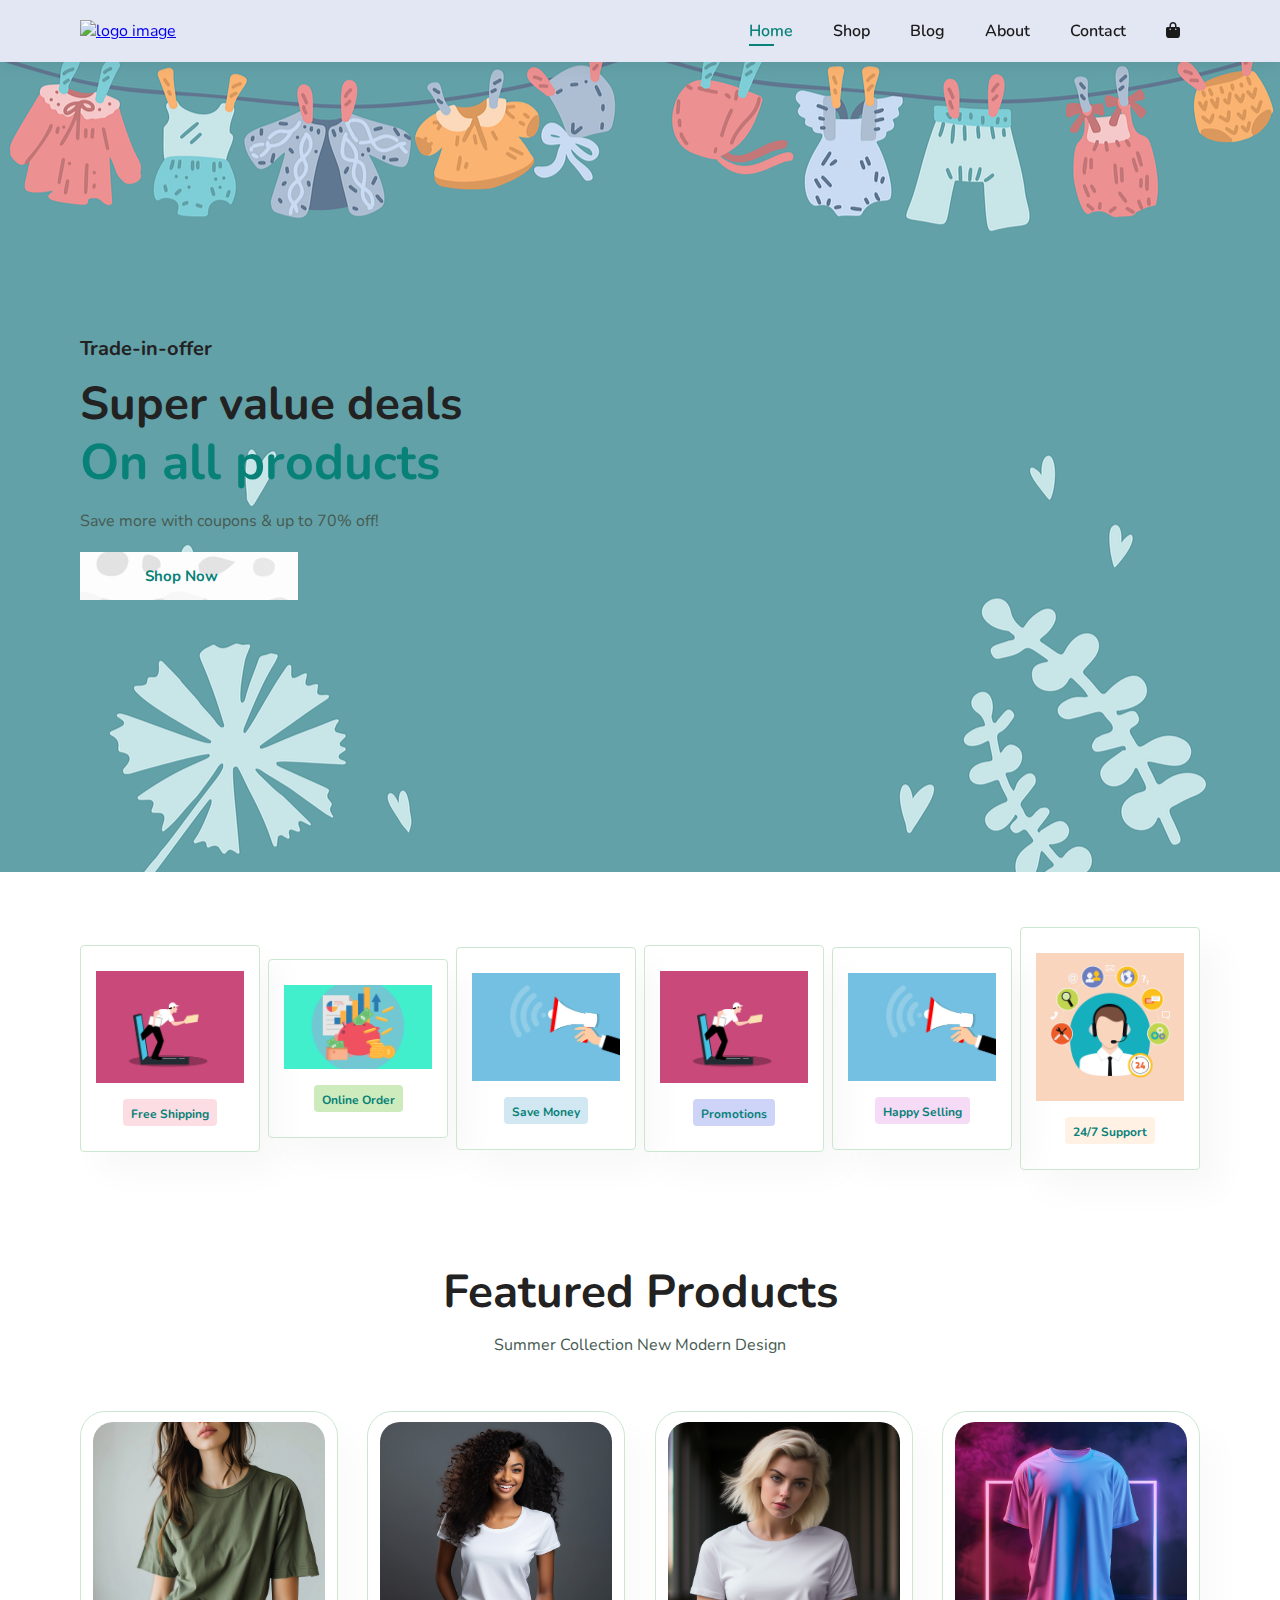
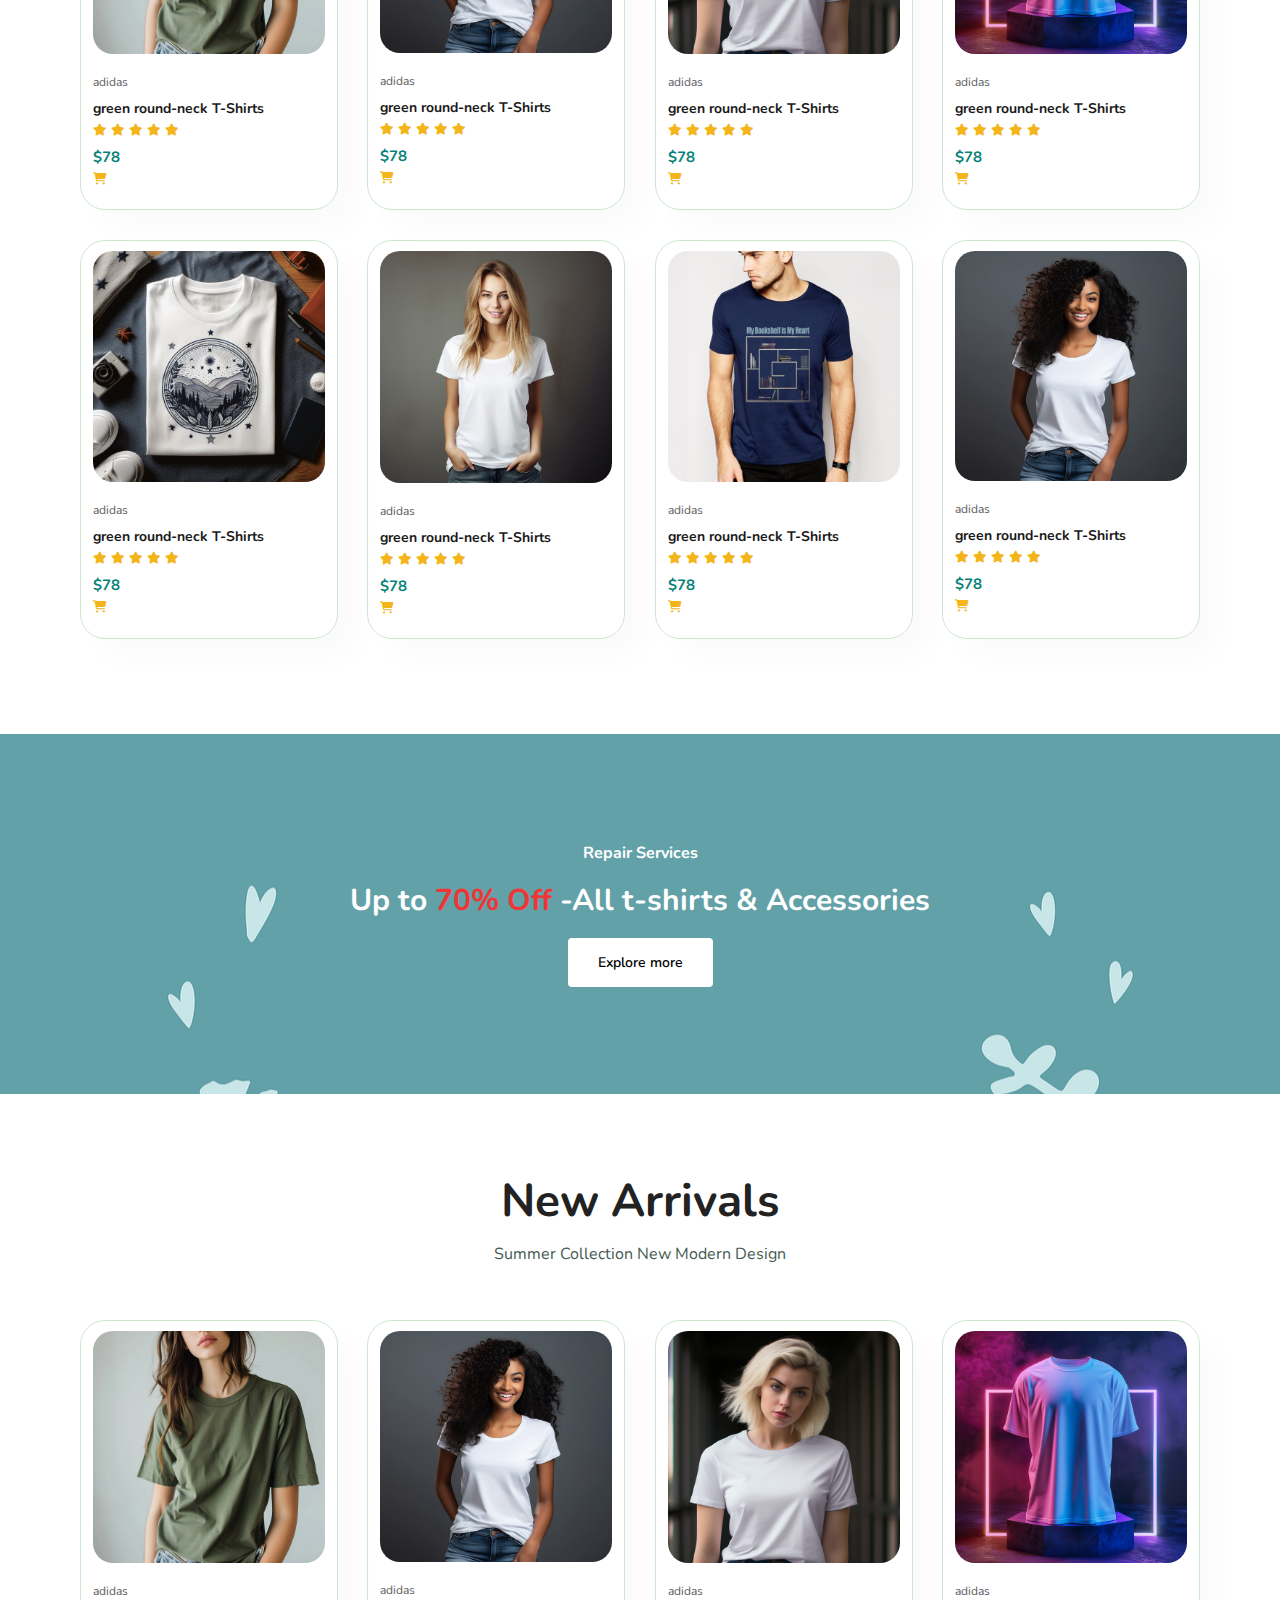
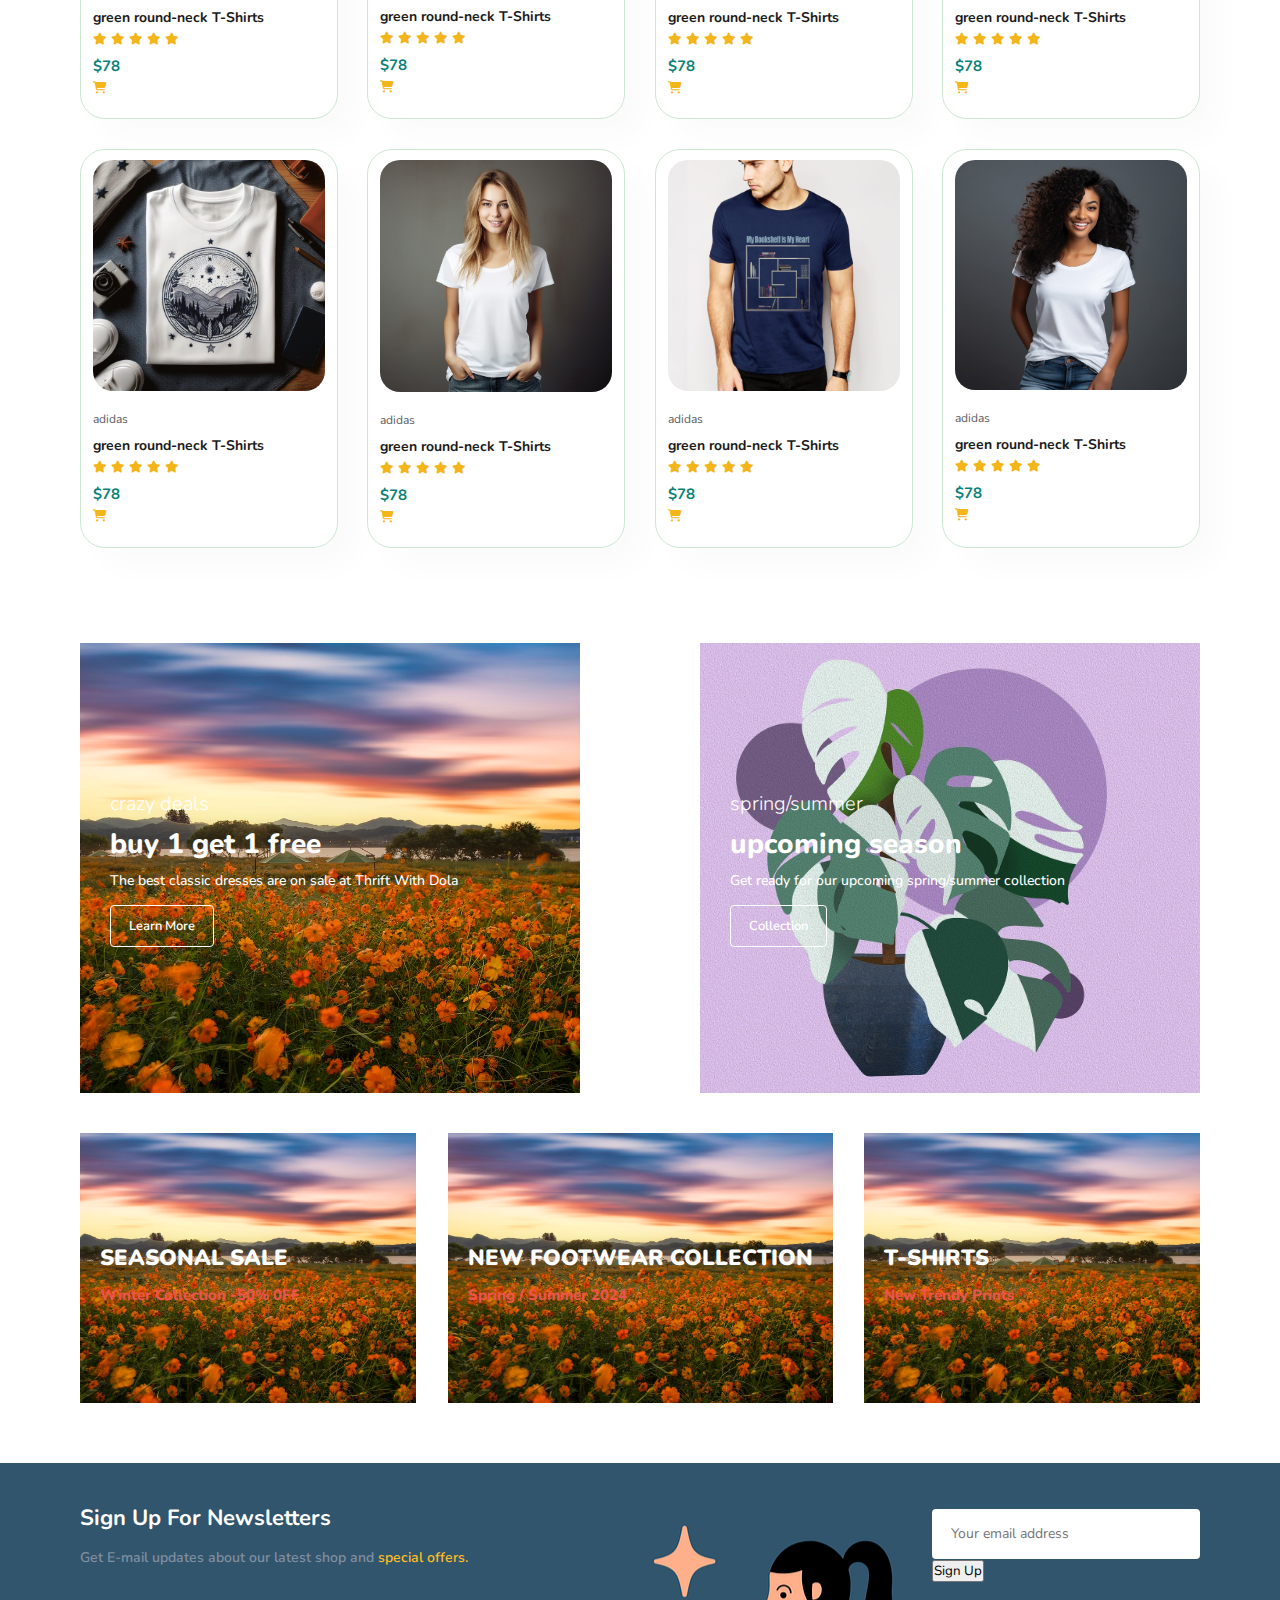
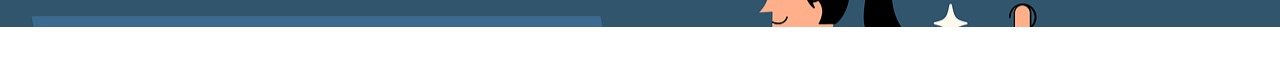
==== index/index.html @ 6d4ca74b "style subscription form" ====
<!DOCTYPE html>
<html lang="en">
  <head>
    <meta charset="UTF-8" />
    <meta name="viewport" content="width=device-width, initial-scale=1.0" />
    <title>Commerce Cloud</title>
    <link rel="stylesheet" href="index.css" />
    <link
      href="https://fonts.googleapis.com/css2?family=Nunito:ital,wght@0,200..1000;1,200..1000&display=swap"
      rel="stylesheet"
    />
    <link
      rel="stylesheet"
      href="https://cdnjs.cloudflare.com/ajax/libs/font-awesome/6.6.0/css/all.min.css"
      referrerpolicy="no-referrer"
    />
  </head>
  <body>
    <section id="header">
      <a href="#"> <img src="img/logo.png" alt="logo image" class="logo" /> </a>
      <div>
        <ul id="navbar">
          <li><a class="active" href="/index/index.html">Home</a></li>
          <li><a href="/shop/shop.html">Shop</a></li>
          <li><a href="/blog/blog.html">Blog</a></li>
          <li><a href="/about/about.html">About</a></li>
          <li><a href="/contact/contact.html">Contact</a></li>
          <li>
            <a href="/cart/cart.html"
              ><i class="fa-solid fa-bag-shopping"></i
            ></a>
          </li>
        </ul>
      </div>
    </section>

    <section id="hero">
      <h4>Trade-in-offer</h4>
      <h2>Super value deals</h2>
      <h1>On all products</h1>
      <p>Save more with coupons & up to 70% off!</p>
      <button>Shop Now</button>
    </section>

    <section id="feature" class="section-p1">
      <div class="fe-box">
        <img src="/assets/features/f1.png" alt="feature one" />
        <h6>Free Shipping</h6>
      </div>

      <div class="fe-box">
        <img src="/assets/features/f3.png" alt="feature two" />
        <h6>Online Order</h6>
      </div>

      <div class="fe-box">
        <img src="/assets/features/f4.jpg" alt="feature three" />
        <h6>Save Money</h6>
      </div>

      <div class="fe-box">
        <img src="/assets/features/f1.png" alt="feature four" />
        <h6>Promotions</h6>
      </div>

      <div class="fe-box">
        <img src="/assets/features/f4.jpg" alt="feature five" />
        <h6>Happy Selling</h6>
      </div>

      <div class="fe-box">
        <img src="/assets/features/f6.png" alt="feature six" />
        <h6>24/7 Support</h6>
      </div>
    </section>

    <section id="product1" class="section-p1">
      <h2>Featured Products</h2>
      <p>Summer Collection New Modern Design</p>
      <div class="pro-container">
        <div class="pro">
          <img id="pro1" src="/assets/products/p1.png" alt="product one" />
          <div class="des">
            <span>adidas</span>
            <h5>green round-neck T-Shirts</h5>
            <div class="star">
              <i class="fas fa-star"></i>
              <i class="fas fa-star"></i>
              <i class="fas fa-star"></i>
              <i class="fas fa-star"></i>
              <i class="fas fa-star"></i>
            </div>
            <h4>$78</h4>
            <a href="#"><i class="fa-solid fa-cart-shopping cart"></i></a>
          </div>
        </div>
        <div class="pro">
          <img id="pro1" src="/assets/products/p11.jpg" alt="product one" />
          <div class="des">
            <span>adidas</span>
            <h5>green round-neck T-Shirts</h5>
            <div class="star">
              <i class="fas fa-star"></i>
              <i class="fas fa-star"></i>
              <i class="fas fa-star"></i>
              <i class="fas fa-star"></i>
              <i class="fas fa-star"></i>
            </div>
            <h4>$78</h4>
            <a href="#"><i class="fa-solid fa-cart-shopping cart"></i></a>
          </div>
        </div>
        <div class="pro">
          <img id="pro1" src="/assets/products/p8.jpg" alt="product one" />
          <div class="des">
            <span>adidas</span>
            <h5>green round-neck T-Shirts</h5>
            <div class="star">
              <i class="fas fa-star"></i>
              <i class="fas fa-star"></i>
              <i class="fas fa-star"></i>
              <i class="fas fa-star"></i>
              <i class="fas fa-star"></i>
            </div>
            <h4>$78</h4>
            <a href="#"><i class="fa-solid fa-cart-shopping cart"></i></a>
          </div>
        </div>
        <div class="pro">
          <img id="pro1" src="/assets/products/p12.jpg" alt="product one" />
          <div class="des">
            <span>adidas</span>
            <h5>green round-neck T-Shirts</h5>
            <div class="star">
              <i class="fas fa-star"></i>
              <i class="fas fa-star"></i>
              <i class="fas fa-star"></i>
              <i class="fas fa-star"></i>
              <i class="fas fa-star"></i>
            </div>
            <h4>$78</h4>
            <a href="#"><i class="fa-solid fa-cart-shopping cart"></i></a>
          </div>
        </div>
        <div class="pro">
          <img id="pro1" src="/assets/products/p5.jpg" alt="product one" />
          <div class="des">
            <span>adidas</span>
            <h5>green round-neck T-Shirts</h5>
            <div class="star">
              <i class="fas fa-star"></i>
              <i class="fas fa-star"></i>
              <i class="fas fa-star"></i>
              <i class="fas fa-star"></i>
              <i class="fas fa-star"></i>
            </div>
            <h4>$78</h4>
            <a href="#"><i class="fa-solid fa-cart-shopping cart"></i></a>
          </div>
        </div>
        <div class="pro">
          <img id="pro1" src="/assets/products/p6.jpg" alt="product one" />
          <div class="des">
            <span>adidas</span>
            <h5>green round-neck T-Shirts</h5>
            <div class="star">
              <i class="fas fa-star"></i>
              <i class="fas fa-star"></i>
              <i class="fas fa-star"></i>
              <i class="fas fa-star"></i>
              <i class="fas fa-star"></i>
            </div>
            <h4>$78</h4>
            <a href="#"><i class="fa-solid fa-cart-shopping cart"></i></a>
          </div>
        </div>
        <div class="pro">
          <img id="pro1" src="/assets/products/p7.jpg" alt="product one" />
          <div class="des">
            <span>adidas</span>
            <h5>green round-neck T-Shirts</h5>
            <div class="star">
              <i class="fas fa-star"></i>
              <i class="fas fa-star"></i>
              <i class="fas fa-star"></i>
              <i class="fas fa-star"></i>
              <i class="fas fa-star"></i>
            </div>
            <h4>$78</h4>
            <a href="#"><i class="fa-solid fa-cart-shopping cart"></i></a>
          </div>
        </div>
        <div class="pro">
          <img id="pro1" src="/assets/products/p11.jpg" alt="product one" />
          <div class="des">
            <span>adidas</span>
            <h5>green round-neck T-Shirts</h5>
            <div class="star">
              <i class="fas fa-star"></i>
              <i class="fas fa-star"></i>
              <i class="fas fa-star"></i>
              <i class="fas fa-star"></i>
              <i class="fas fa-star"></i>
            </div>
            <h4>$78</h4>
            <a href="#"><i class="fa-solid fa-cart-shopping cart"></i></a>
          </div>
        </div>
      </div>
    </section>

    <section id="banner" class="section-m1">
      <h4>Repair Services</h4>
      <h2>Up to <span>70% Off</span> -All t-shirts & Accessories</h2>
      <button class="normal">Explore more</button>
    </section>

    <section id="product1" class="section-p1">
      <h2>New Arrivals</h2>
      <p>Summer Collection New Modern Design</p>
      <div class="pro-container">
        <div class="pro">
          <img id="pro1" src="/assets/products/p1.png" alt="product one" />
          <div class="des">
            <span>adidas</span>
            <h5>green round-neck T-Shirts</h5>
            <div class="star">
              <i class="fas fa-star"></i>
              <i class="fas fa-star"></i>
              <i class="fas fa-star"></i>
              <i class="fas fa-star"></i>
              <i class="fas fa-star"></i>
            </div>
            <h4>$78</h4>
            <a href="#"><i class="fa-solid fa-cart-shopping cart"></i></a>
          </div>
        </div>
        <div class="pro">
          <img id="pro1" src="/assets/products/p11.jpg" alt="product one" />
          <div class="des">
            <span>adidas</span>
            <h5>green round-neck T-Shirts</h5>
            <div class="star">
              <i class="fas fa-star"></i>
              <i class="fas fa-star"></i>
              <i class="fas fa-star"></i>
              <i class="fas fa-star"></i>
              <i class="fas fa-star"></i>
            </div>
            <h4>$78</h4>
            <a href="#"><i class="fa-solid fa-cart-shopping cart"></i></a>
          </div>
        </div>
        <div class="pro">
          <img id="pro1" src="/assets/products/p8.jpg" alt="product one" />
          <div class="des">
            <span>adidas</span>
            <h5>green round-neck T-Shirts</h5>
            <div class="star">
              <i class="fas fa-star"></i>
              <i class="fas fa-star"></i>
              <i class="fas fa-star"></i>
              <i class="fas fa-star"></i>
              <i class="fas fa-star"></i>
            </div>
            <h4>$78</h4>
            <a href="#"><i class="fa-solid fa-cart-shopping cart"></i></a>
          </div>
        </div>
        <div class="pro">
          <img id="pro1" src="/assets/products/p12.jpg" alt="product one" />
          <div class="des">
            <span>adidas</span>
            <h5>green round-neck T-Shirts</h5>
            <div class="star">
              <i class="fas fa-star"></i>
              <i class="fas fa-star"></i>
              <i class="fas fa-star"></i>
              <i class="fas fa-star"></i>
              <i class="fas fa-star"></i>
            </div>
            <h4>$78</h4>
            <a href="#"><i class="fa-solid fa-cart-shopping cart"></i></a>
          </div>
        </div>
        <div class="pro">
          <img id="pro1" src="/assets/products/p5.jpg" alt="product one" />
          <div class="des">
            <span>adidas</span>
            <h5>green round-neck T-Shirts</h5>
            <div class="star">
              <i class="fas fa-star"></i>
              <i class="fas fa-star"></i>
              <i class="fas fa-star"></i>
              <i class="fas fa-star"></i>
              <i class="fas fa-star"></i>
            </div>
            <h4>$78</h4>
            <a href="#"><i class="fa-solid fa-cart-shopping cart"></i></a>
          </div>
        </div>
        <div class="pro">
          <img id="pro1" src="/assets/products/p6.jpg" alt="product one" />
          <div class="des">
            <span>adidas</span>
            <h5>green round-neck T-Shirts</h5>
            <div class="star">
              <i class="fas fa-star"></i>
              <i class="fas fa-star"></i>
              <i class="fas fa-star"></i>
              <i class="fas fa-star"></i>
              <i class="fas fa-star"></i>
            </div>
            <h4>$78</h4>
            <a href="#"><i class="fa-solid fa-cart-shopping cart"></i></a>
          </div>
        </div>
        <div class="pro">
          <img id="pro1" src="/assets/products/p7.jpg" alt="product one" />
          <div class="des">
            <span>adidas</span>
            <h5>green round-neck T-Shirts</h5>
            <div class="star">
              <i class="fas fa-star"></i>
              <i class="fas fa-star"></i>
              <i class="fas fa-star"></i>
              <i class="fas fa-star"></i>
              <i class="fas fa-star"></i>
            </div>
            <h4>$78</h4>
            <a href="#"><i class="fa-solid fa-cart-shopping cart"></i></a>
          </div>
        </div>
        <div class="pro">
          <img id="pro1" src="/assets/products/p11.jpg" alt="product one" />
          <div class="des">
            <span>adidas</span>
            <h5>green round-neck T-Shirts</h5>
            <div class="star">
              <i class="fas fa-star"></i>
              <i class="fas fa-star"></i>
              <i class="fas fa-star"></i>
              <i class="fas fa-star"></i>
              <i class="fas fa-star"></i>
            </div>
            <h4>$78</h4>
            <a href="#"><i class="fa-solid fa-cart-shopping cart"></i></a>
          </div>
        </div>
      </div>
    </section>

    <section id="sm-banner" class="section-p1">
      <div class="banner-box">
        <h4>crazy deals</h4>
        <h2>buy 1 get 1 free</h2>
        <span>The best classic dresses are on sale at Thrift With Dola</span>
        <button class="white">Learn More</button>
      </div>
      <div class="banner-box banner-box2">
        <h4>spring/summer</h4>
        <h2>upcoming season</h2>
        <span>Get ready for our upcoming spring/summer collection</span>
        <button class="white">Collection</button>
      </div>
    </section>

    <section id="banner3">
      <div class="banner-box">
        <h2>SEASONAL SALE</h2>
        <h3>Winter Collection -50% 0FF</h3>
      </div>

      <div class="banner-box banner-box2">
        <h2>NEW FOOTWEAR COLLECTION</h2>
        <h3>Spring / Summer 2024</h3>
      </div>

      <div class="banner-box banner-box3">
        <h2>T-SHIRTS</h2>
        <h3>New Trendy Prints</h3>
      </div>
    </section>

    <section id="newsletter" class="section-p1 section-m1">
      <div class="newstext">
        <h4>Sign Up For Newsletters</h4>
        <p>Get E-mail updates about our latest shop and <span>special offers.</span></p>
      </div>
      <div class="form">
        <input type="text" placeholder="Your email address">
        <button>Sign Up</button>
      </div>
    </section>

    <script src="index.js"></script>
  </body>
</html>
---- index/index.css ----
* {
  margin: 0;
  padding: 0;
  box-sizing: border-box;
  font-family: "Nunito", sans-serif;
}

h1 {
  font-size: 50px;
  line-height: 64px;
  color: #222;
}

h2 {
  font-size: 46px;
  line-height: 54px;
  color: #222;
}

h4 {
  font-size: 20px;
  color: #222;
}
h6 {
  font-weight: 700;
  font-size: 12px;
}

p {
  font-size: 16px;
  color: #465b52;
  margin: 15px 0 20px 0;
}

.section-p1 {
  padding: 40px 80px;
}
.section-m1 {
  margin: 40px 0;
}

button.normal {
  font-size: 14px;
  font-weight: 600;
  padding: 15px 30px;
  color: #000;
  background-color: #fff;
  border-radius: 4px;
  cursor: pointer;
  border: none;
  outline: none;
  transition: 0.2s;
}

button.white {
  font-size: 13px;
  font-weight: 600;
  padding: 11px 18px;
  color: #fff;
  background-color: transparent;
  border-radius: 4px;
  cursor: pointer;
  border: 1px solid #fff;
  outline: none;
  transition: 0.2s;
}

body {
  width: 100%;
}

#header {
  display: flex;
  align-items: center;
  justify-content: space-between;
  padding: 20px 80px;
  background: #e3e6f3;
  box-shadow: 0 5px 15px rgba(0, 0, 0, 0.06);
  z-index: 999;
  position: sticky;
  top: 0;
  left: 0;
}

/* navbar section */
#navbar {
  display: flex;
  align-items: center;
  justify-content: center;
}

#navbar li {
  list-style: none;
  padding: 0 20px;
  position: relative;
}

#navbar li a {
  text-decoration: none;
  font-size: 16px;
  font-weight: 600;
  color: #1a1a1a;
  transition: 0.3s ease;
}

#navbar li a:hover,
#navbar li a.active {
  color: #088178;
}

#navbar li a.active::after,
#navbar li a:hover::after {
  content: "";
  width: 30%;
  height: 2px;
  background: #088178;
  position: absolute;
  bottom: -4px;
  left: 20px;
}

/* hero section */
#hero {
  background-image: url("/assets/hero2.png");
  height: 90vh;
  width: 100%;
  background-size: cover;
  background-position: top 25% right 0;
  padding: 0 80px;
  display: flex;
  flex-direction: column;
  align-items: flex-start;
  justify-content: center;
}

#hero h4 {
  padding-bottom: 15px;
}

#hero h1 {
  color: #088178;
}
#hero button {
  background-image: url("/assets/v231-wit-03-job105.jpg");
  background-color: transparent;
  color: #088178;
  border: 0;
  padding: 14px 80px 14px 65px;
  background-repeat: no-repeat;
  cursor: pointer;
  font-weight: 700;
  font-size: 15px;
}

/* feature section */

#feature {
  display: flex;
  align-items: center;
  justify-content: space-between;
  flex-wrap: wrap;
}
#feature .fe-box {
  width: 180px;
  text-align: center;
  padding: 25px 15px;
  box-shadow: 20px 20px 34px rgba(0, 0, 0, 0.03);
  border: 1px solid #cce7d0;
  border-radius: 4px;
  margin: 15px 0;
}

#feature .fe-box img {
  width: 100%;
  margin-bottom: 10px;
}

#feature .fe-box:hover {
  box-shadow: 10px 10px 54px rgba(70, 62, 221, 0.1);
}

#feature .fe-box h6 {
  display: inline-block;
  padding: 9px 8px 6px 8px;
  line-height: 1;
  border-radius: 4px;
  color: #088178;
  background-color: #fddde4;
}
#feature .fe-box:nth-child(2) h6 {
  background-color: #cdebbc;
}

#feature .fe-box:nth-child(3) h6 {
  background-color: #d1e8f2;
}

#feature .fe-box:nth-child(4) h6 {
  background-color: #cdd4f8;
}

#feature .fe-box:nth-child(5) h6 {
  background-color: #f6dbf6;
}

#feature .fe-box:nth-child(6) h6 {
  background-color: #fff2e5;
}

#product1 {
  text-align: center;
}

#product1 .pro-container {
  display: flex;
  justify-content: space-between;
  padding-top: 20px;
  flex-wrap: wrap;
}

#product1 .pro {
  width: 23%;
  min-width: 250px;
  padding: 10px 12px;
  border: 1px solid #cce7d0;
  border-radius: 25px;
  cursor: pointer;
  box-shadow: 20px 20px 30px rgba(0, 0, 0, 0.02);
  margin: 15px 0;
  transition: 0.2s ease;
  position: relative;
}

#product1 .pro:hover {
  box-shadow: 20px 20px 30px rgba(0, 0, 0, 0.06);
}
#product1 .pro img {
  width: 100%;
  border-radius: 20px;
}

#product1 .pro .des {
  text-align: start;
  padding: 10px 0;
}

#product1 .pro .des span {
  color: #606063;
  font-size: 12px;
}

#product1 .pro .des h5 {
  padding-top: 7px;
  color: #1a1a1a;
  font-size: 14px;
}

#product1 .pro .des i {
  font-size: 12px;
  color: rgb(243, 181, 25);
}
#product1 .pro .des h4 {
  padding-top: 7px;
  font-size: 15px;
  font-weight: 700;
  color: #088178;
}

#product1 .pro .des cart {
  width: 40px;
  height: 40px;
  line-height: 40px;
  border-radius: 50px;
  background-color: #e8f6ea;
  font-weight: 500;
  color: #088178;
  border: 1px solid #cce7d0;
  position: absolute;
  bottom: 20px;
  right: 10px;
}

/* banner section */

#banner {
  display: flex;
  flex-direction: column;
  justify-content: center;
  align-items: center;
  text-align: center;
  background-image: url("/assets/hero2.png");
  width: 100%;
  height: 40vh;
  background-size: cover;
  background-position: center;
}

#banner h4 {
  color: #fff;
  font-size: 16px;
}

#banner h2 {
  color: #fff;
  font-size: 30px;
  padding: 10px 0;
}

#banner h2 span {
  color: #ef3636;
}
#banner button:hover {
  background: #088178;
  color: #fff;
}

#sm-banner {
  display: flex;
  justify-content: space-between;
  flex-wrap: wrap;
}

#sm-banner .banner-box {
  display: flex;
  flex-direction: column;
  justify-content: center;
  align-items: flex-start;
  background-image: url("/assets/wallpapers/orange.jpg");
  min-width: 500px;
  height: 50vh;
  background-size: cover;
  background-position: center;
  padding: 30px;
}

#sm-banner .banner-box2 {
  background: url(/assets/wallpapers/purple.jpg);
  display: flex;
  flex-direction: column;
  justify-content: center;
  align-items: flex-start;

  min-width: 500px;
  height: 50vh;
  background-size: cover;
  background-position: center;
  padding: 30px;
}

#sm-banner h4 {
  color: #fff;
  font-size: 20px;
  font-weight: 300;
}

#sm-banner h2 {
  color: #fff;
  font-size: 28px;
  font-weight: 800;
}

#sm-banner span {
  color: #fff;
  font-size: 14px;
  font-weight: 500;
  padding-bottom: 15px;
}

#sm-banner .banner-box:hover button {
  background: #088178;
  border: 1px solid #088178;
}

#banner3 {
  display: flex;
  justify-content: space-between;
  flex-wrap: wrap;
  padding: 0 80px;
}

#banner3 .banner-box {
  display: flex;
  flex-direction: column;
  justify-content: center;
  align-items: flex-start;
  background-image: url("/assets/wallpapers/orange.jpg");
  min-width: 30%;
  height: 30vh;
  background-size: cover;
  background-position: center;
  padding: 20px;
  margin-bottom: 20px;
}

#banner3 .banner-box2 {
  background-image: url("/assets/wallpapers/orange.jpg");
}

#banner3 .banner-box3 {
  background-image: url("/assets/wallpapers/orange.jpg");
}

#banner3 h2 {
  color: #fff;
  font-weight: 900;
  font-size: 22px;
}

#banner3 h3 {
  color: #ec544e;
  font-weight: 800;
  font-size: 15px;
}
#newsletter {
  display: flex;
  justify-content: space-between;
  flex-wrap: wrap;
  align-items: center;
  background-image: url(/assets/shophero.png);
  background-repeat: no-repeat;
  background-position: 20% 30%;
  background-color: #041e42;
}

#newsletter h4 {
  font-size: 22px;
  font-weight: 700;
  color: #fff;
}

#newsletter p {
  font-size: 14px;
  font-weight: 600;
  color: #818ea0;
}

#newsletter p span {
  color: #ffbd27;
}

#newsletter input {
  height: 3.125rem;
  padding: 0 1.25em;
  font-size: 14px;
  width: 100%;
  border: 1px solid transparent;
  border-radius: 4px;
  outline: none;
}
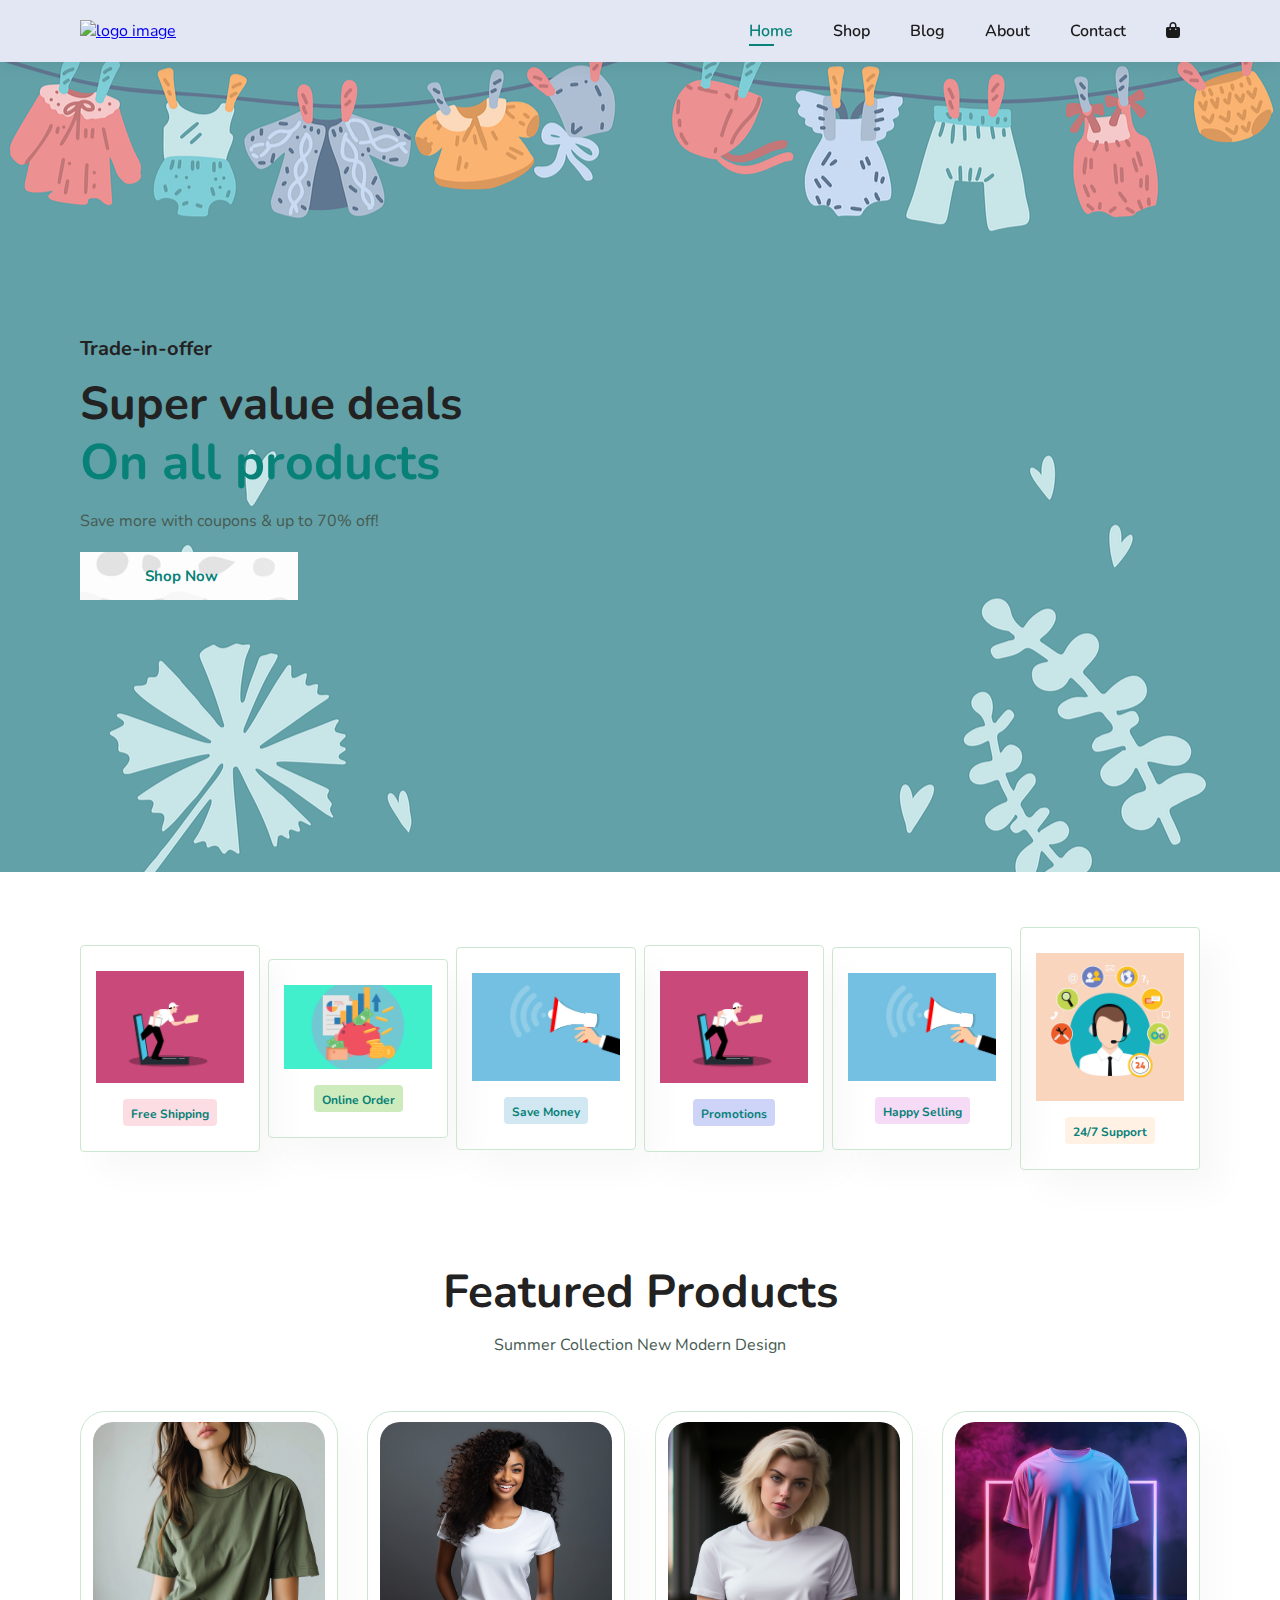
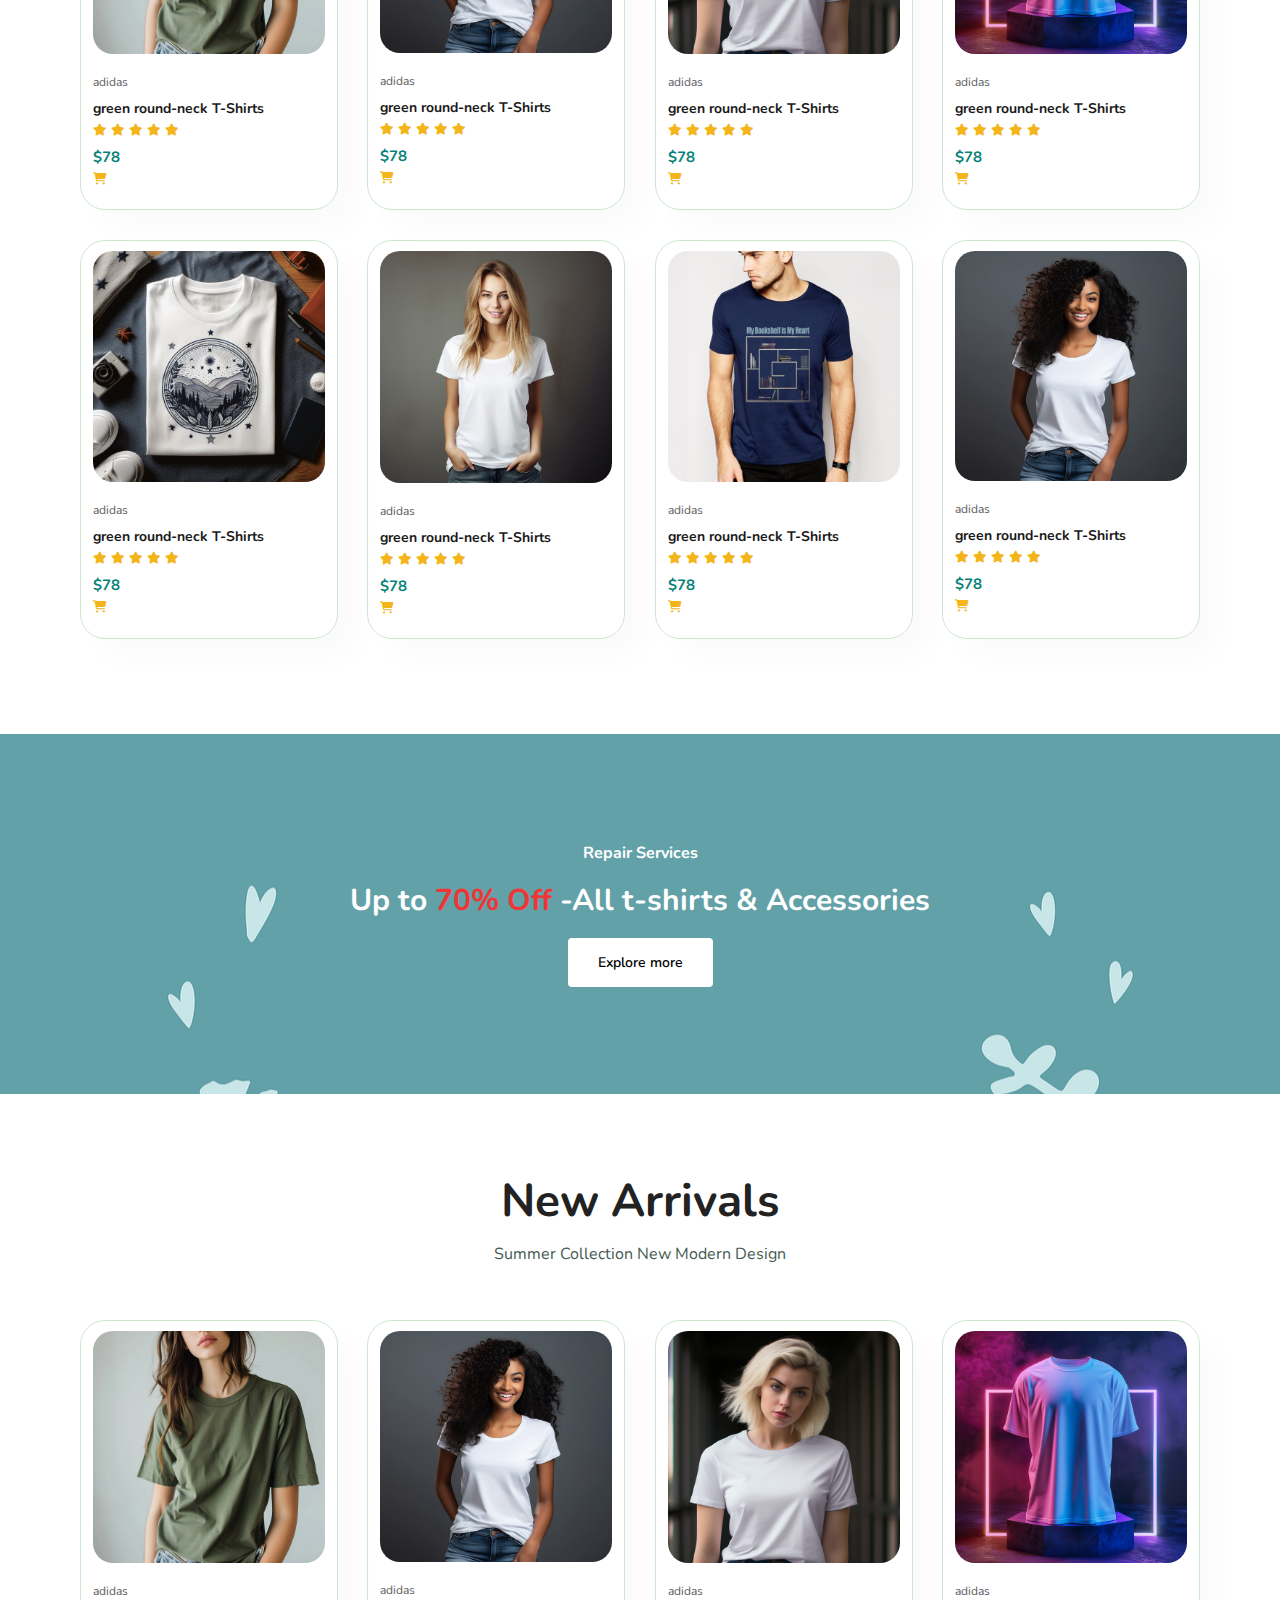
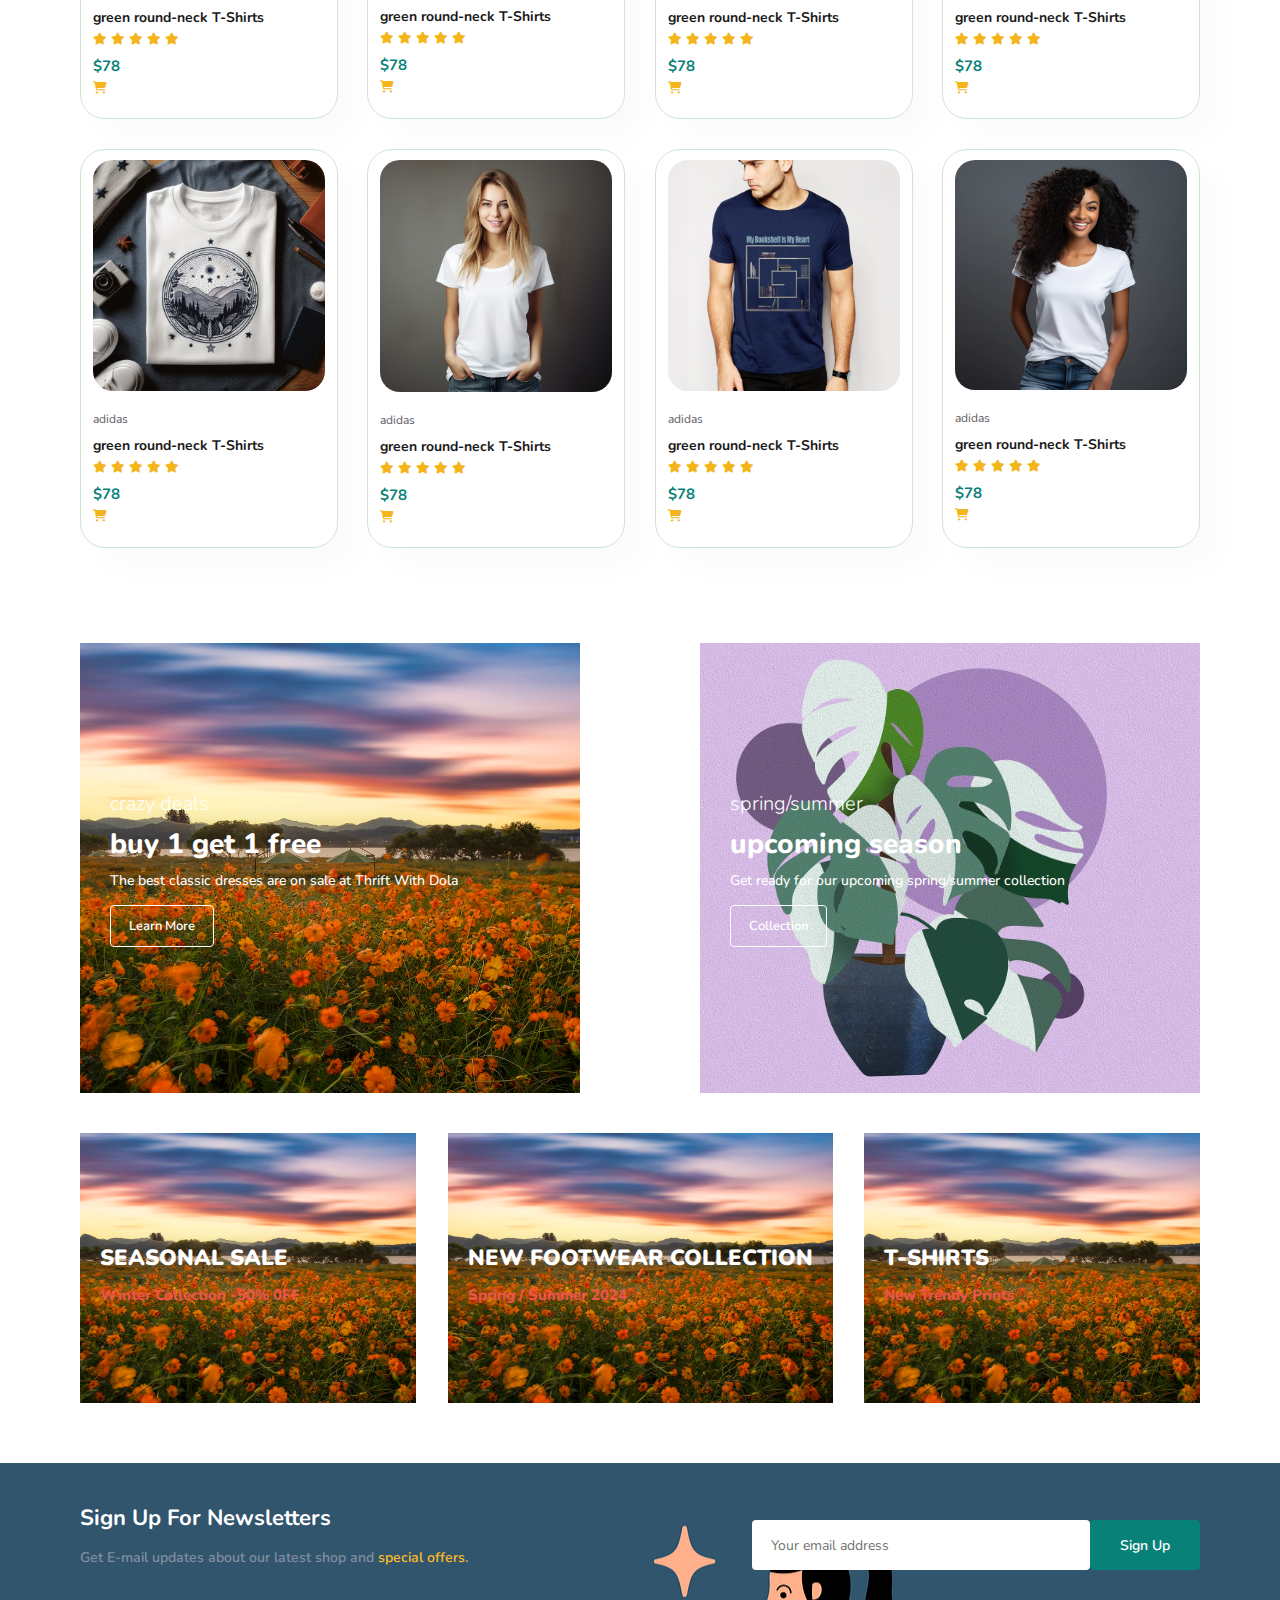
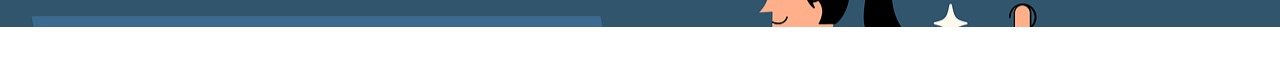
==== commit 6fb89b23: "style form section of newsletter" ====
--- a/index/index.html
+++ b/index/index.html
@@ -389,7 +389,7 @@
       </div>
       <div class="form">
         <input type="text" placeholder="Your email address">
-        <button>Sign Up</button>
+        <button class="normal">Sign Up</button>
       </div>
     </section>
 
--- a/index/index.css
+++ b/index/index.css
@@ -438,6 +438,11 @@
   color: #ffbd27;
 }
 
+#newsletter .form{
+  display: flex;
+  width: 40%;
+}
+
 #newsletter input {
   height: 3.125rem;
   padding: 0 1.25em;
@@ -446,4 +451,10 @@
   border: 1px solid transparent;
   border-radius: 4px;
   outline: none;
-}+}
+
+#newsletter button {
+  background-color: #088178;
+  color: #fff;
+  white-space: nowrap;
+}
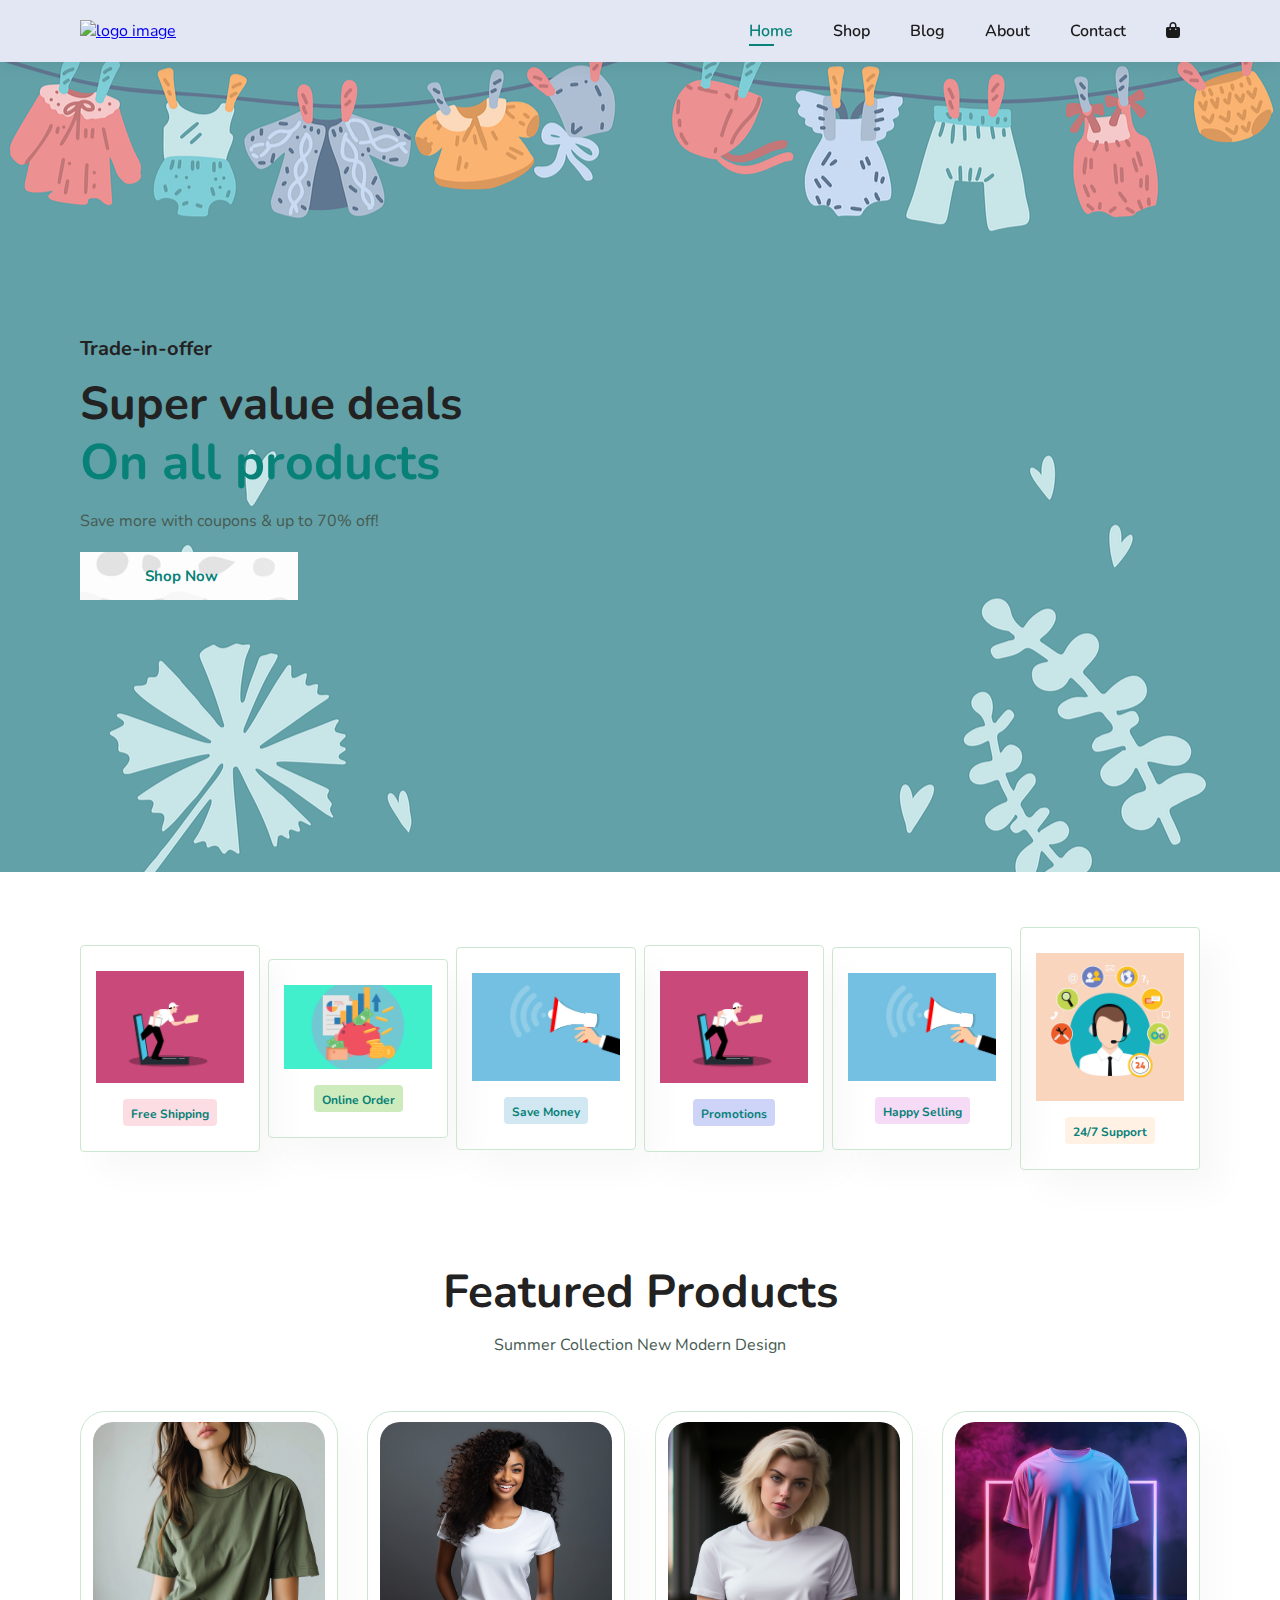
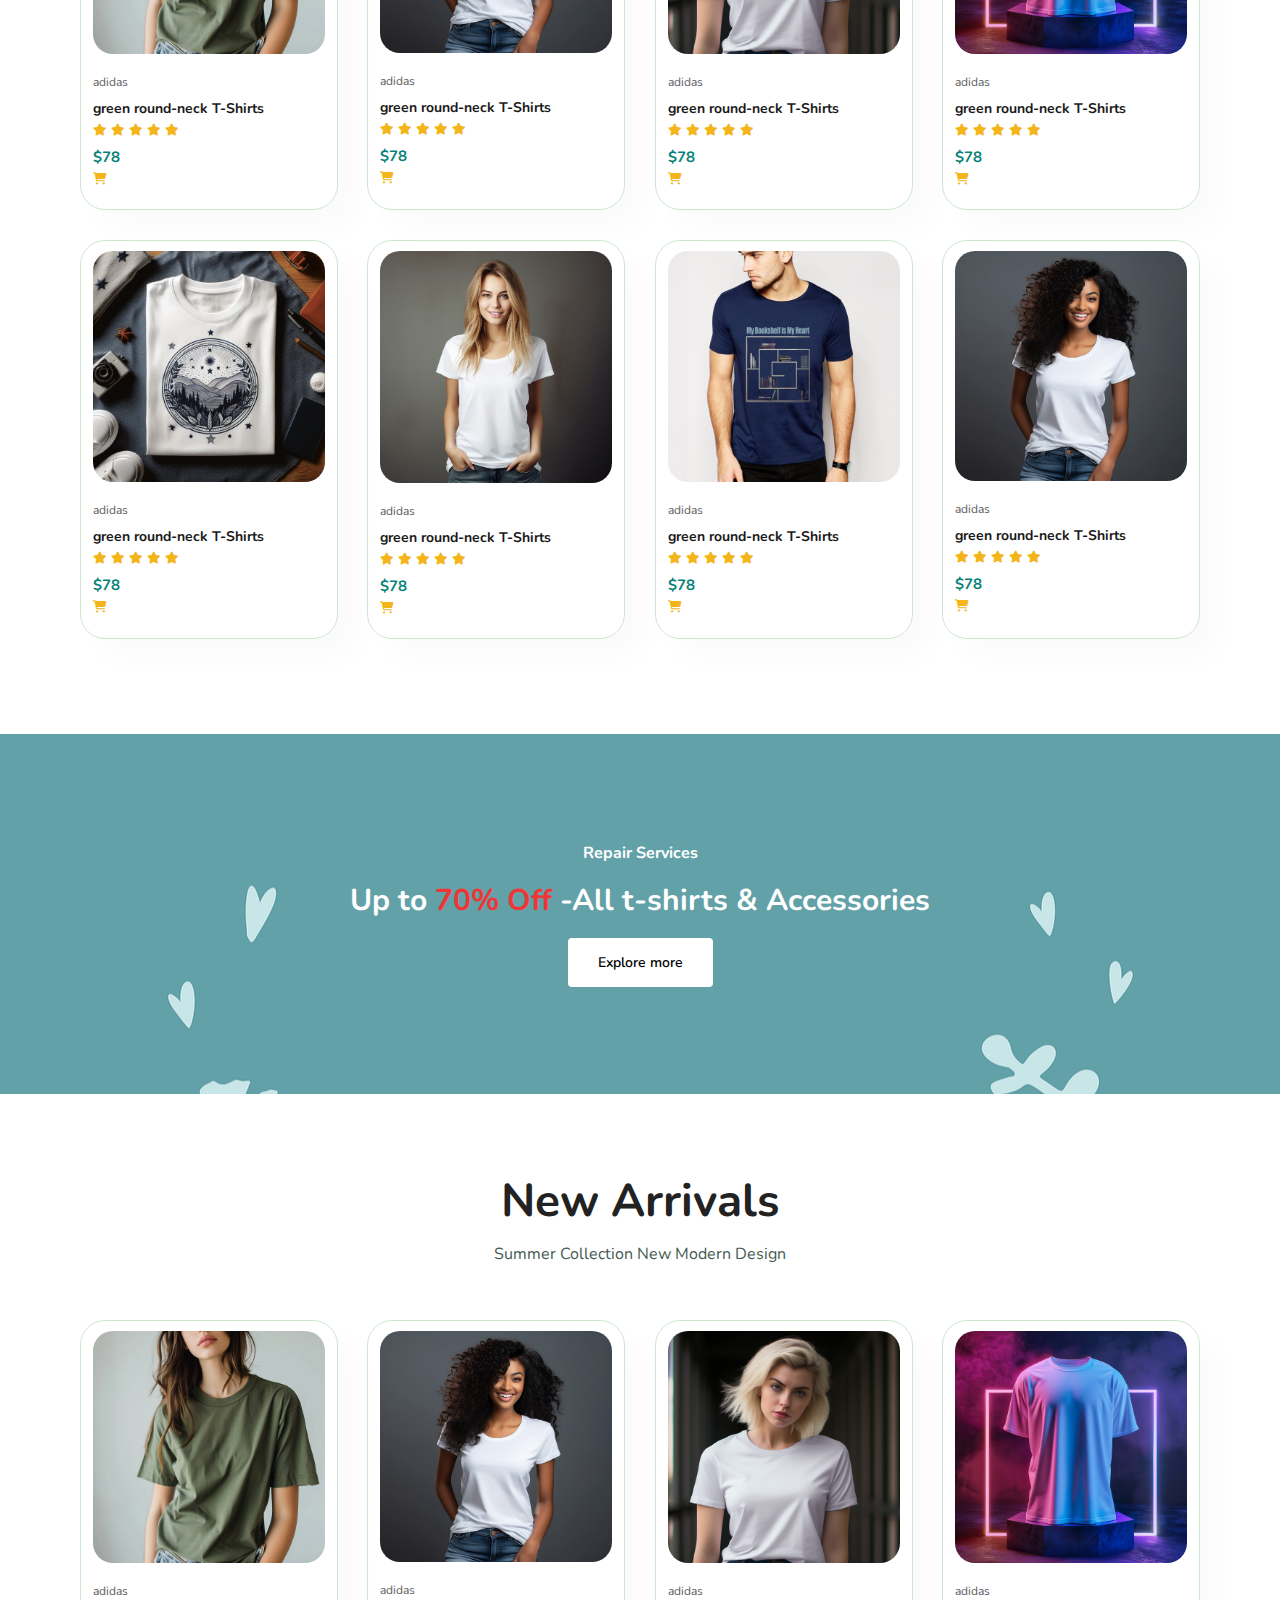
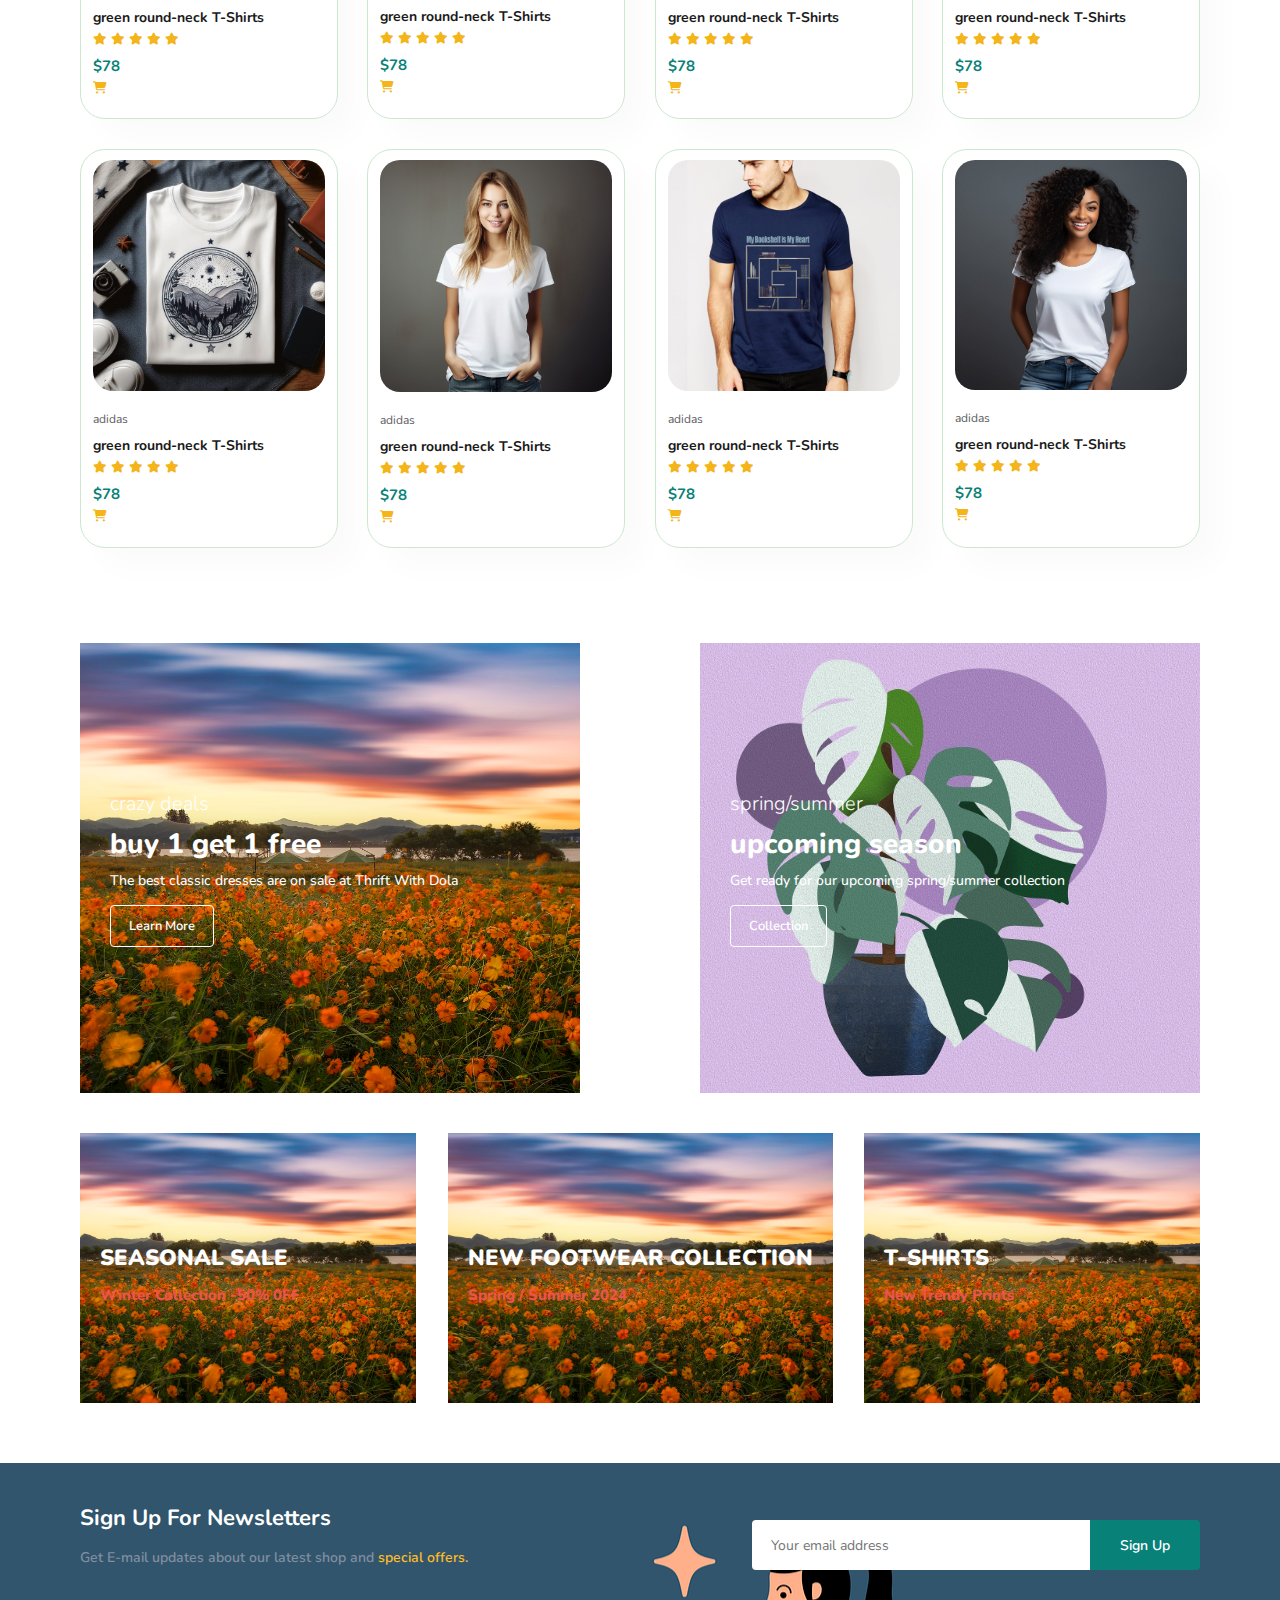
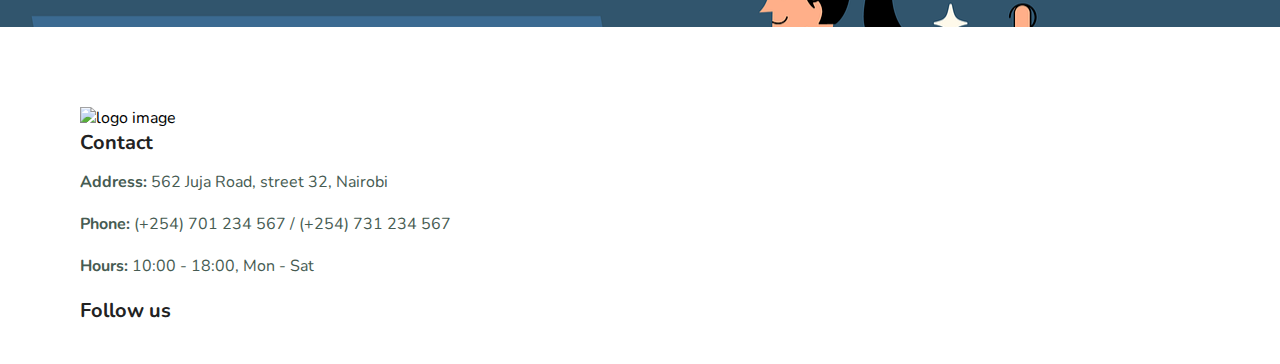
==== commit 1e59ecfc: "add location information" ====
--- a/index/index.html
+++ b/index/index.html
@@ -385,13 +385,32 @@
     <section id="newsletter" class="section-p1 section-m1">
       <div class="newstext">
         <h4>Sign Up For Newsletters</h4>
-        <p>Get E-mail updates about our latest shop and <span>special offers.</span></p>
+        <p>
+          Get E-mail updates about our latest shop and
+          <span>special offers.</span>
+        </p>
       </div>
       <div class="form">
-        <input type="text" placeholder="Your email address">
+        <input type="text" placeholder="Your email address" />
         <button class="normal">Sign Up</button>
       </div>
     </section>
+
+    <footer class="section-p1">
+      <div class="col">
+        <img src="" alt="logo image" />
+        <h4>Contact</h4>
+        <p><strong>Address:</strong> 562 Juja Road, street 32, Nairobi</p>
+        <p><strong>Phone:</strong> (+254) 701 234 567 / (+254) 731 234 567</p>
+        <p><strong>Hours:</strong> 10:00 - 18:00, Mon - Sat</p>
+        <div class="follow">
+          <h4>Follow us</h4>
+          <div class="icon">
+            
+          </div>
+        </div>
+      </div>
+    </footer>
 
     <script src="index.js"></script>
   </body>
--- a/index/index.css
+++ b/index/index.css
@@ -451,10 +451,15 @@
   border: 1px solid transparent;
   border-radius: 4px;
   outline: none;
+  border-top-right-radius: 0;
+  border-bottom-right-radius: 0;
+
 }
 
 #newsletter button {
   background-color: #088178;
   color: #fff;
   white-space: nowrap;
-}
+  border-top-left-radius: 0;
+  border-bottom-left-radius: 0;
+}
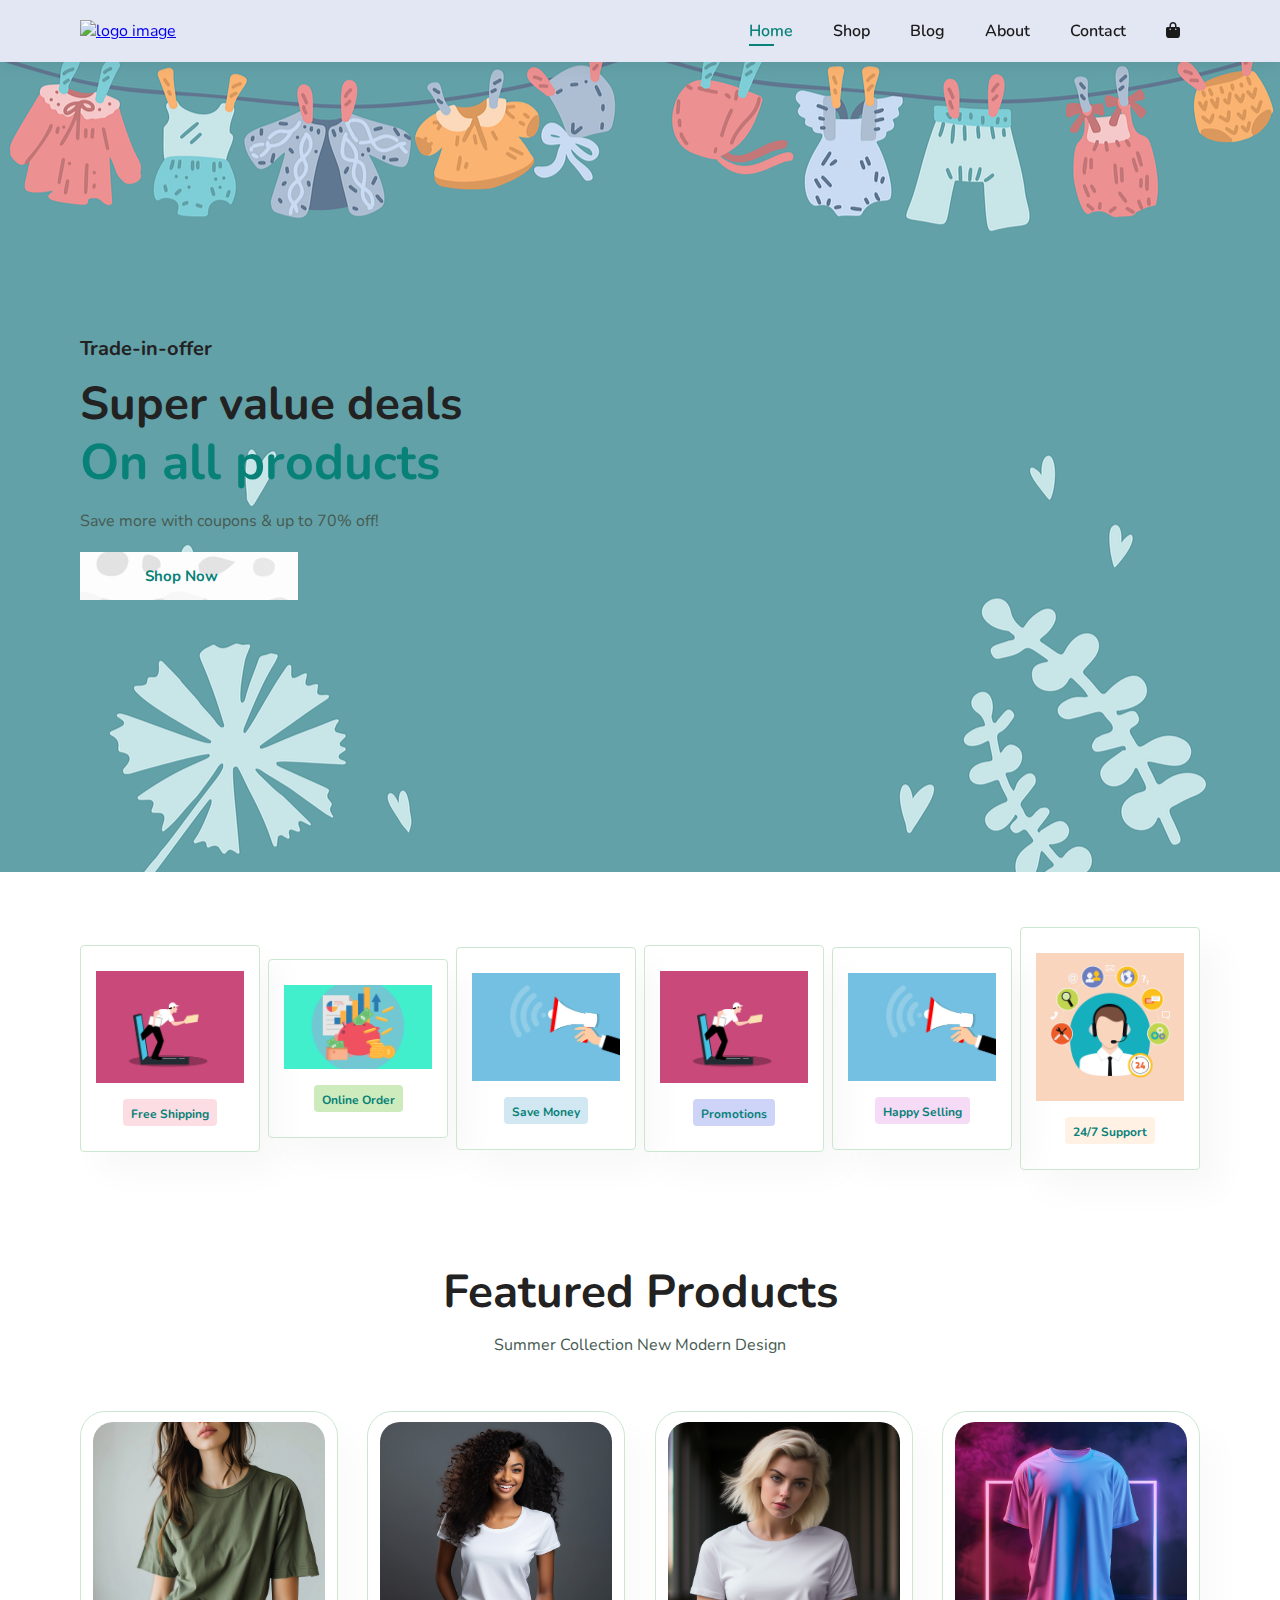
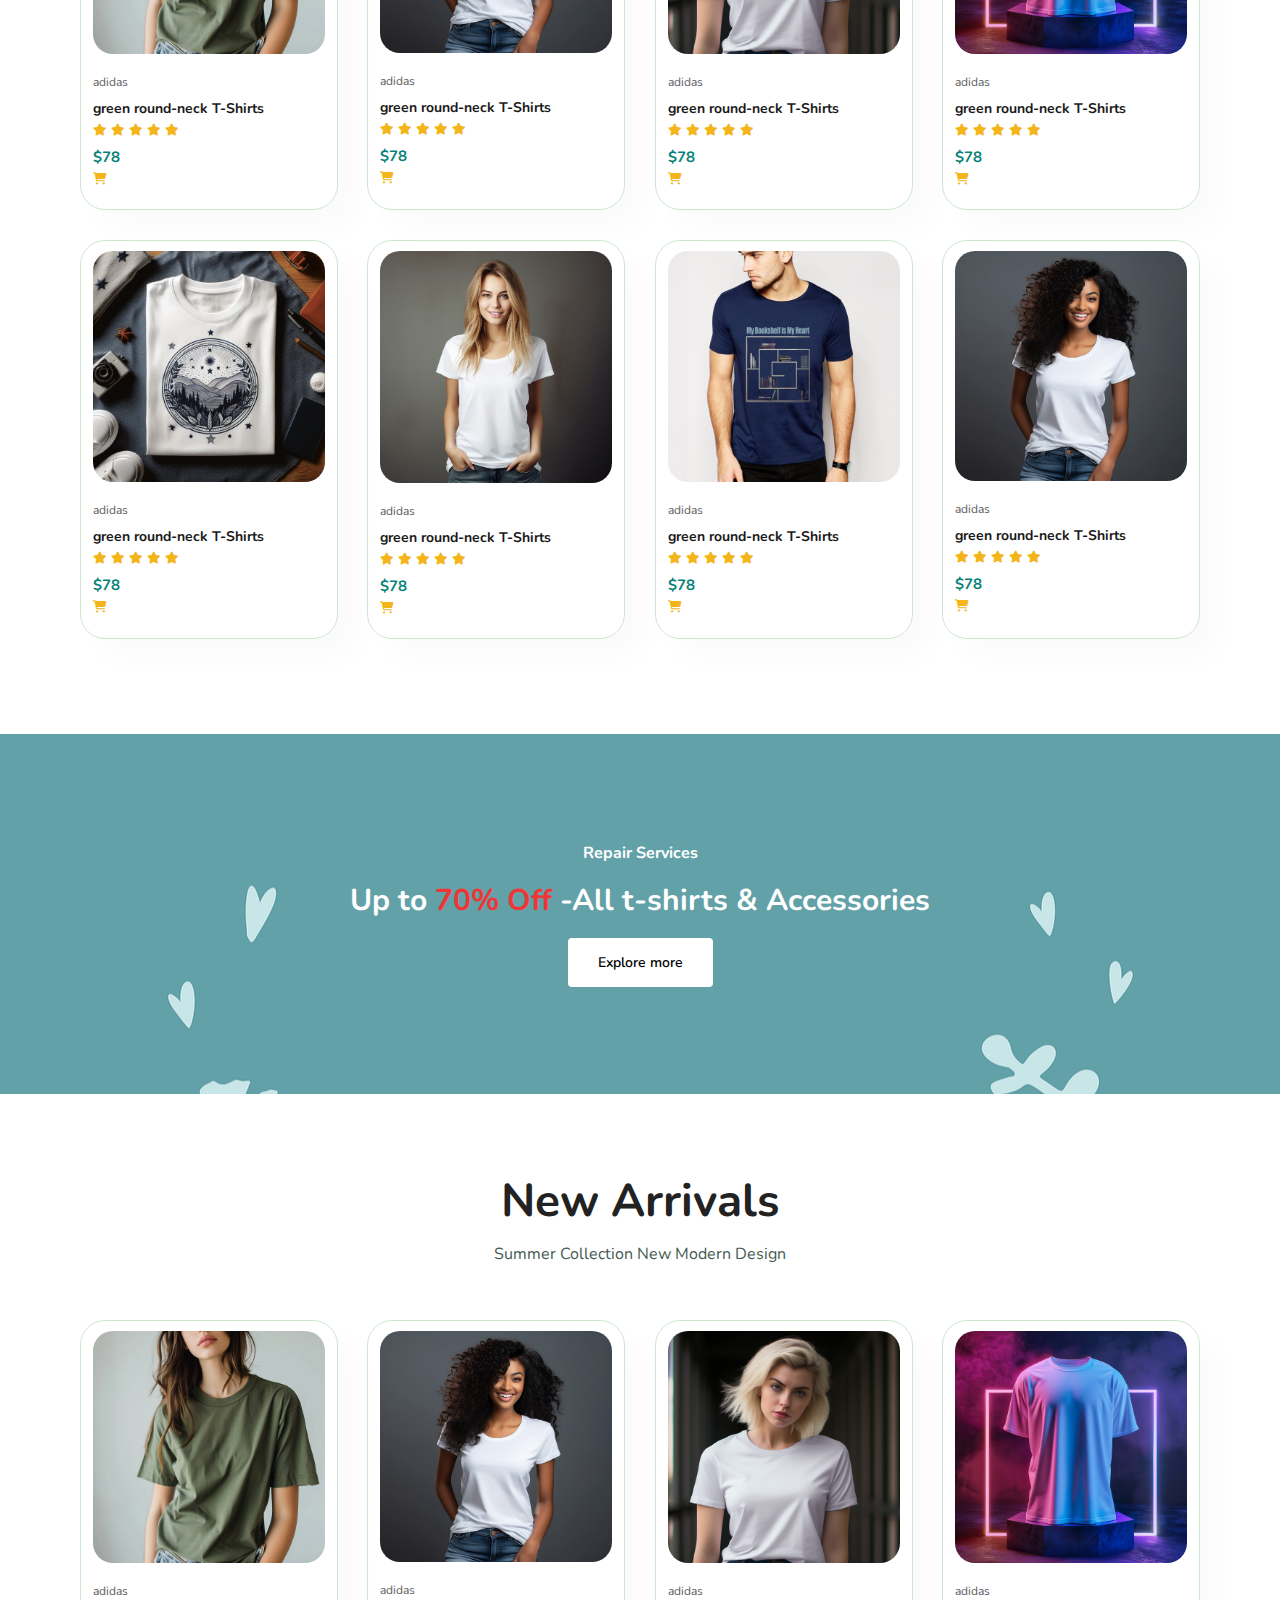
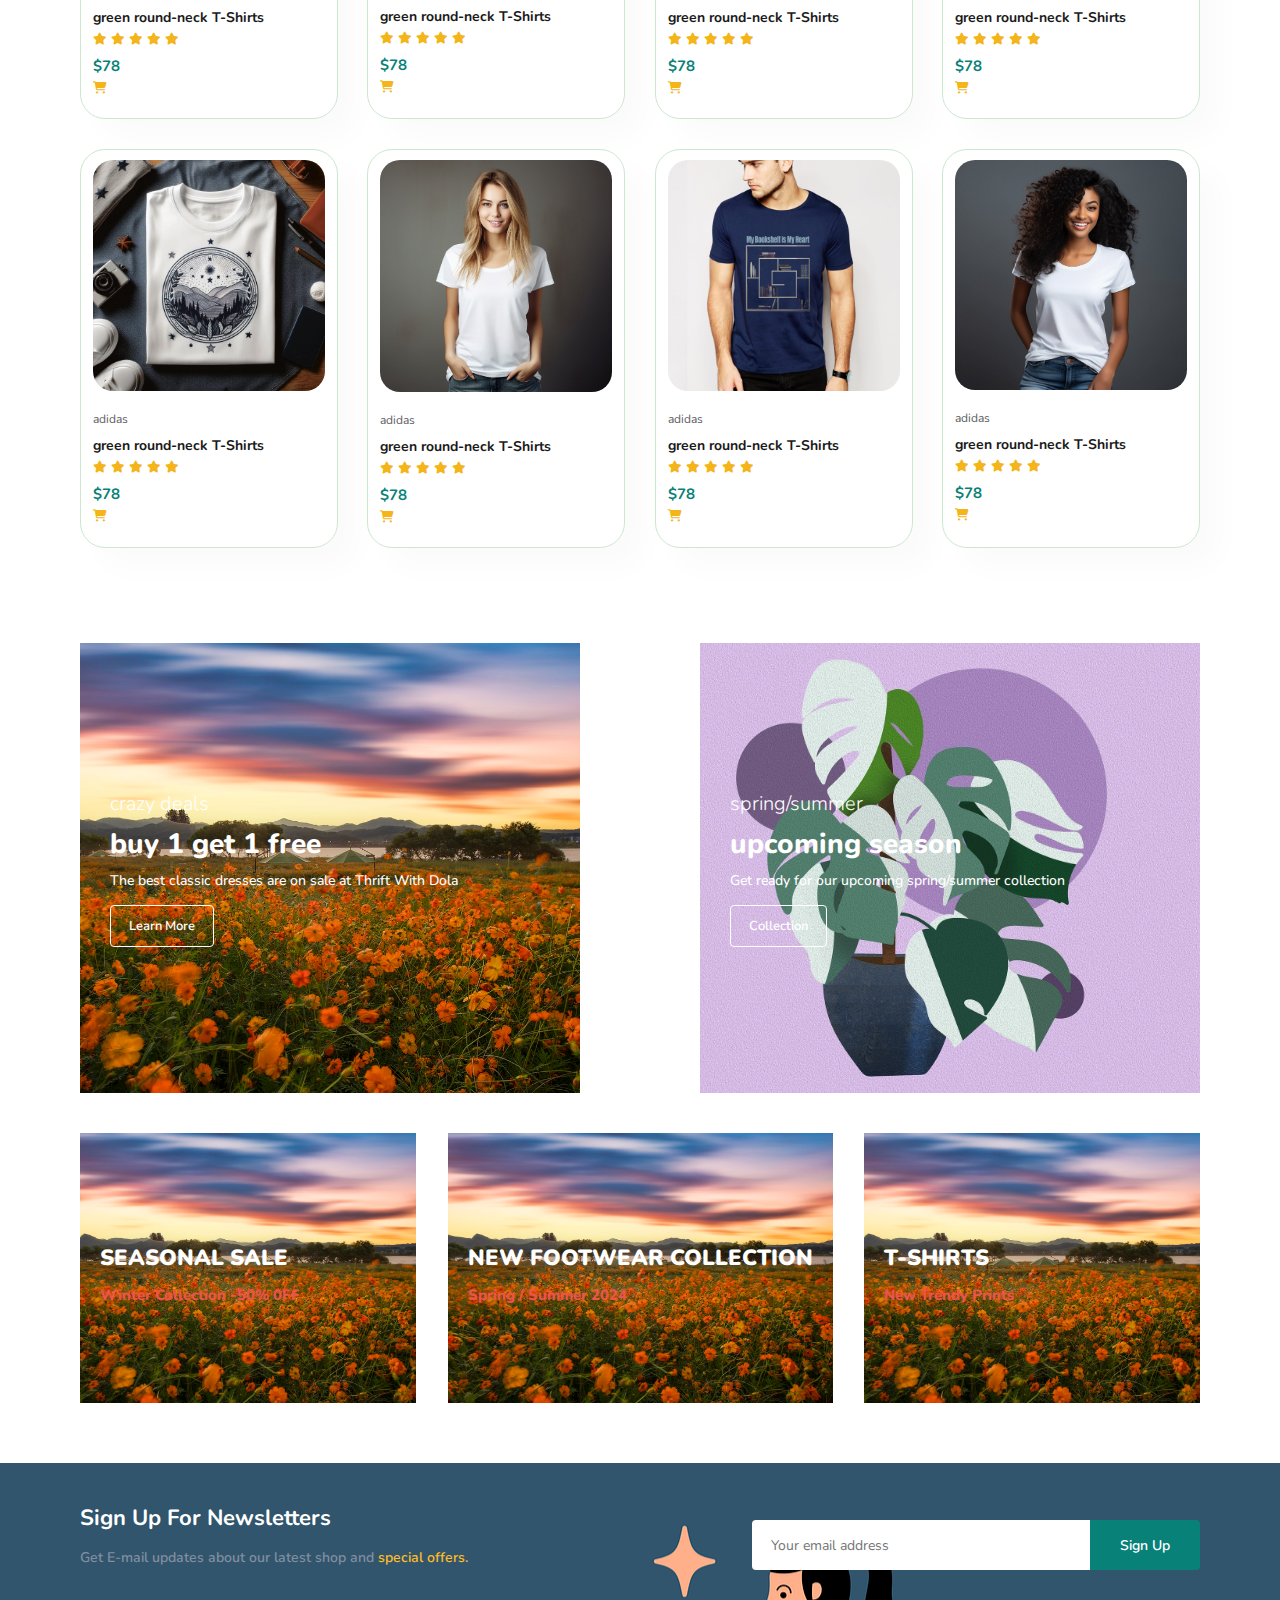
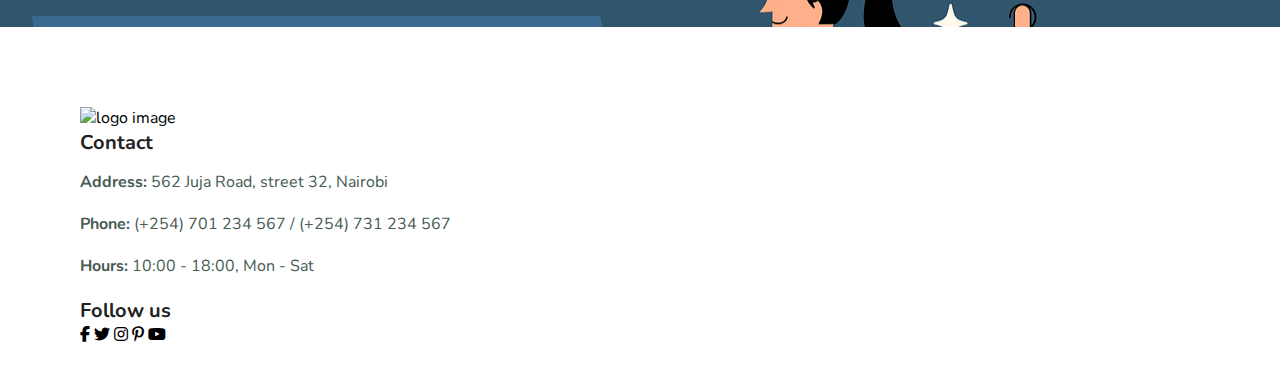
==== commit d8740de9: "add social media icons" ====
--- a/index/index.html
+++ b/index/index.html
@@ -406,7 +406,11 @@
         <div class="follow">
           <h4>Follow us</h4>
           <div class="icon">
-            
+            <i class="fab fa-facebook-f"></i>
+            <i class="fab fa-twitter"></i>
+            <i class="fab fa-instagram"></i>
+            <i class="fab fa-pinterest-p"></i>
+            <i class="fab fa-youtube"></i>
           </div>
         </div>
       </div>
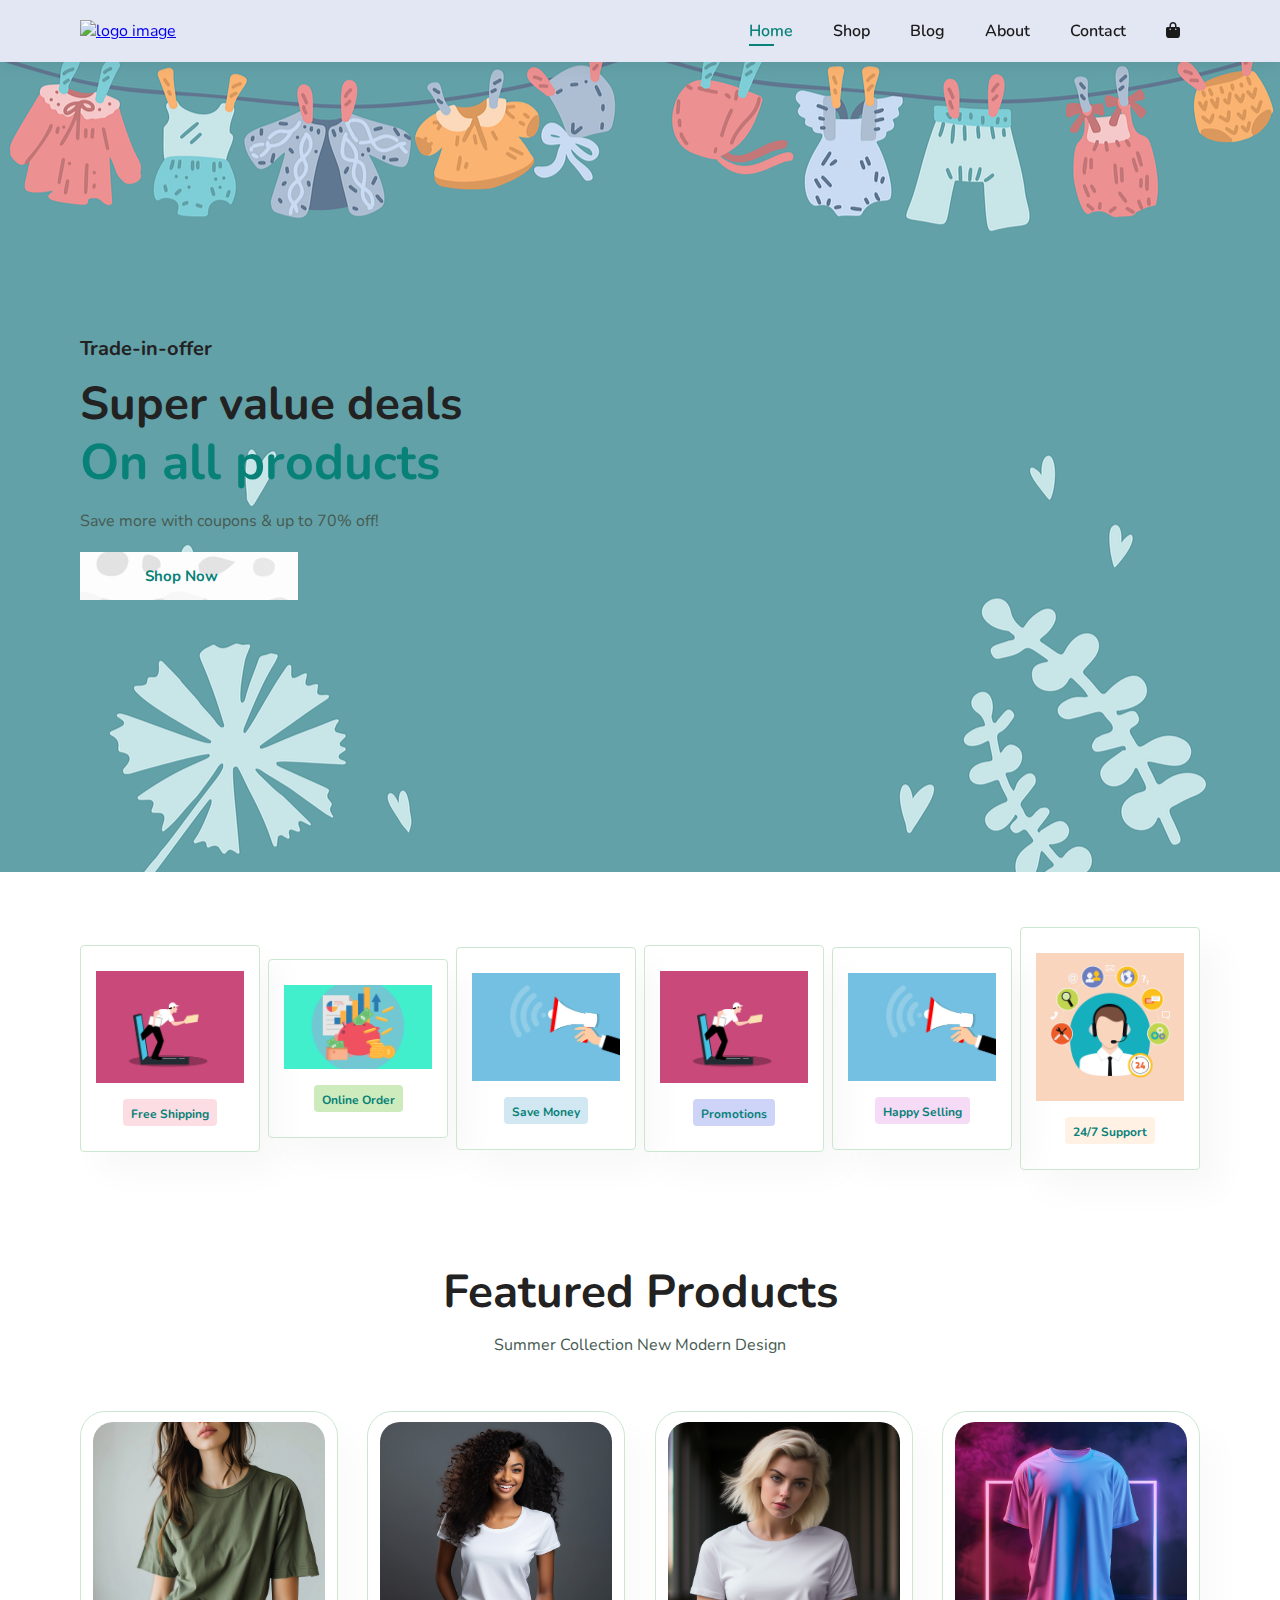
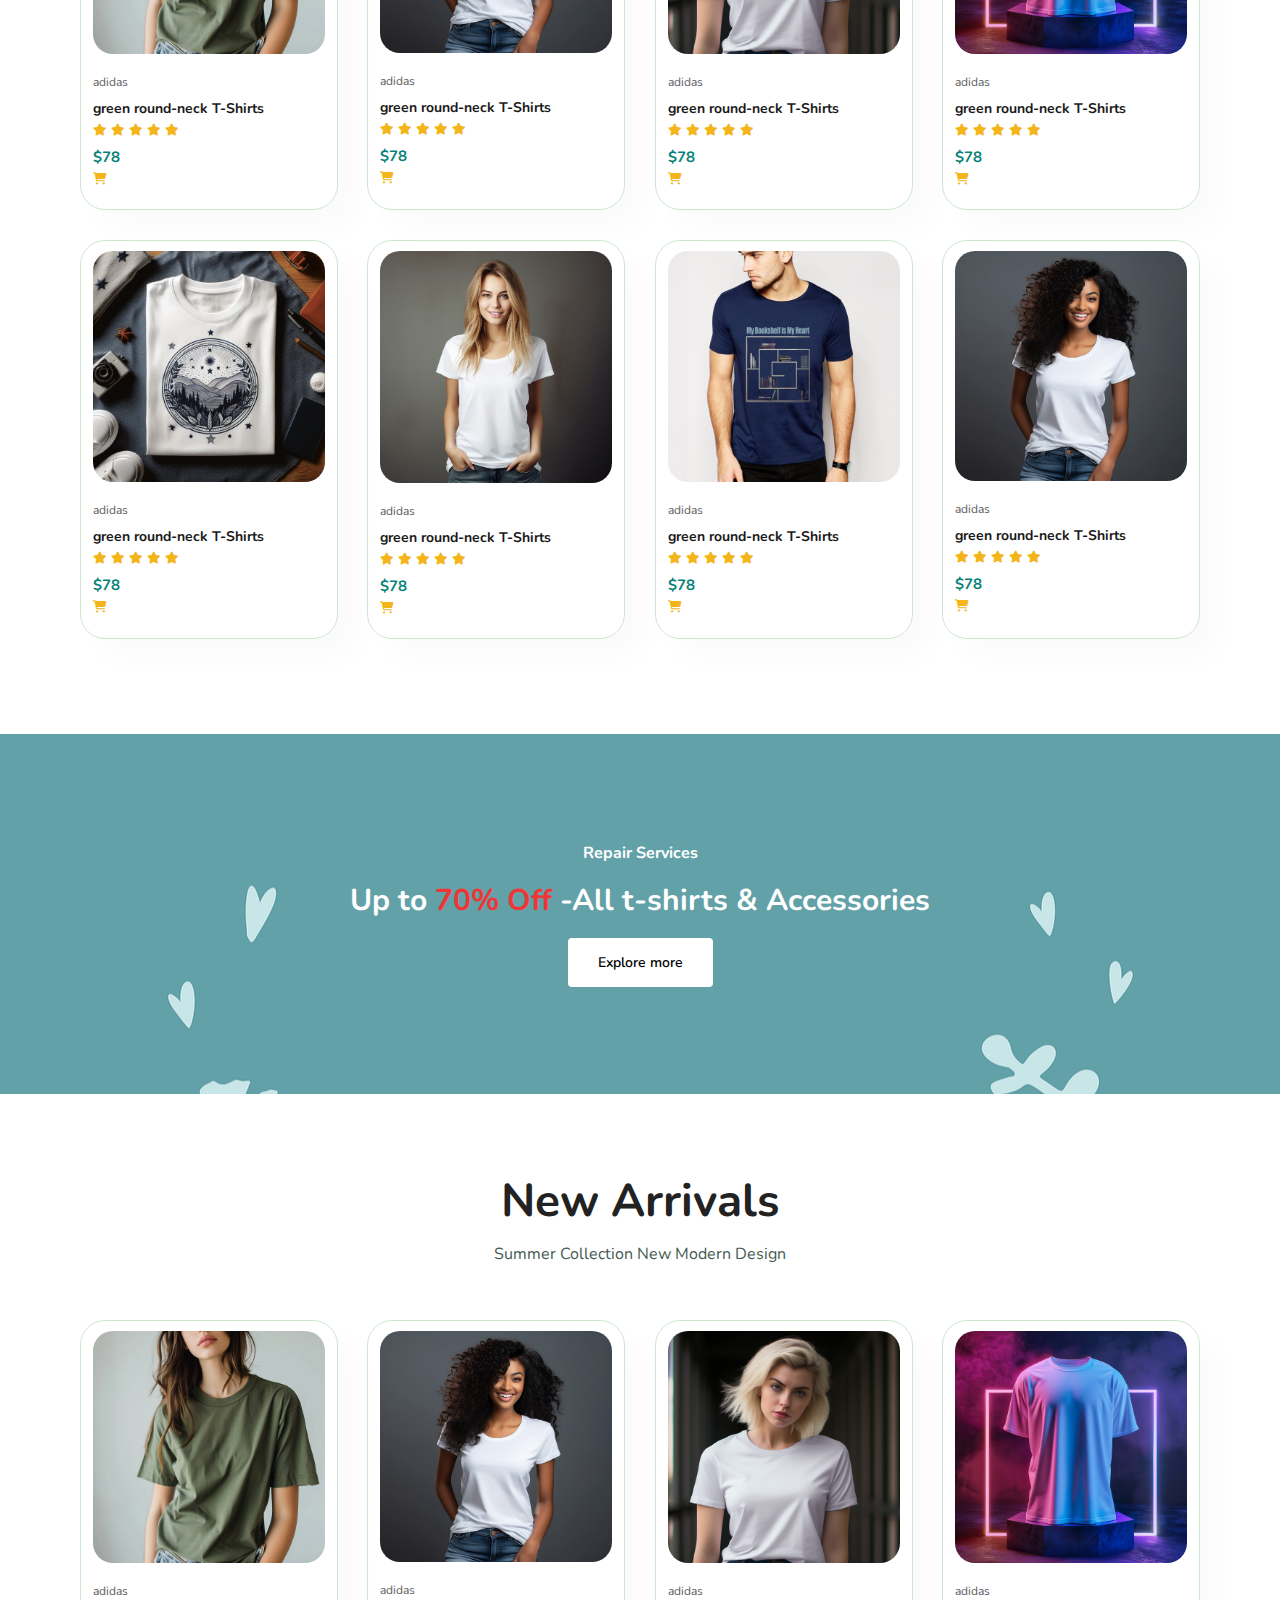
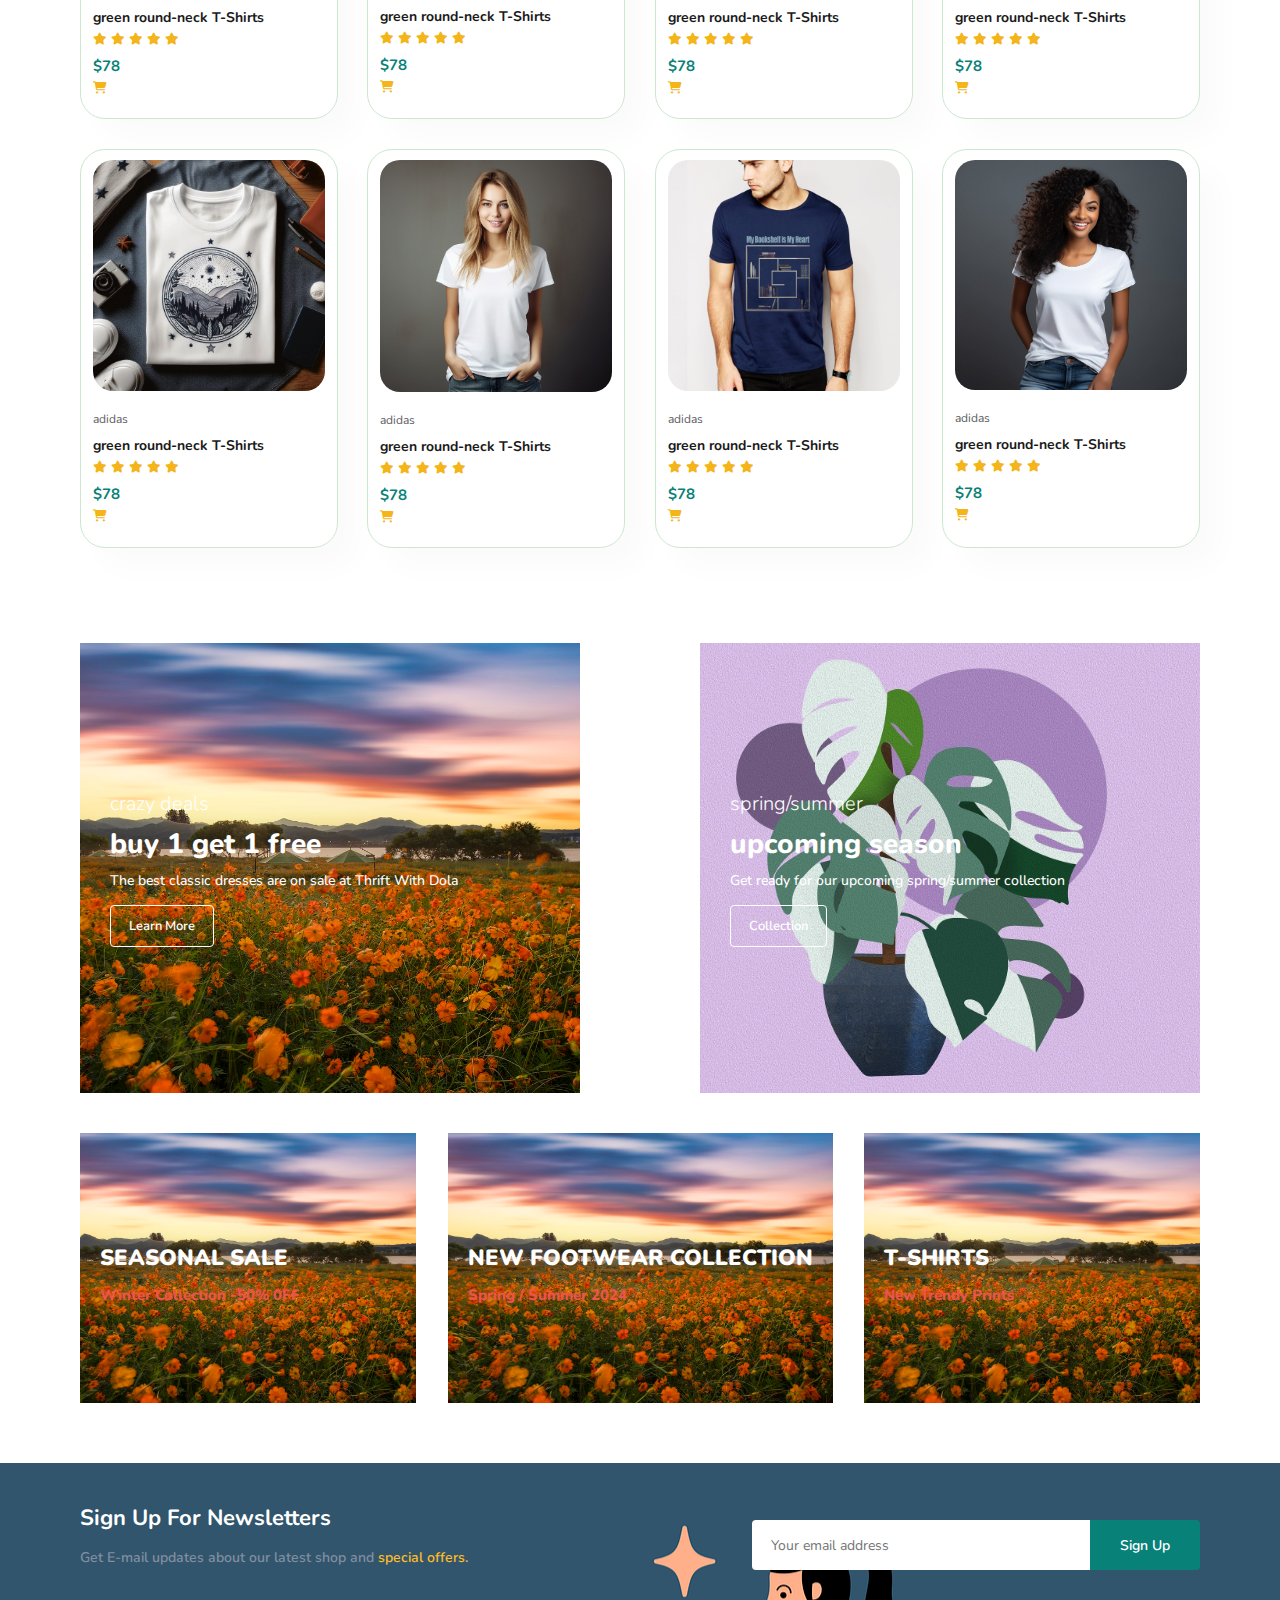
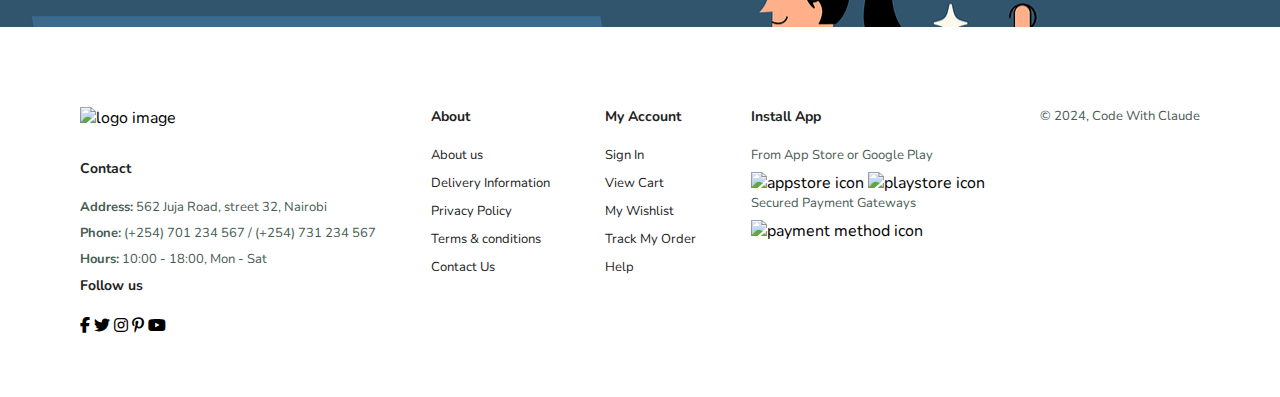
==== commit 691e105d: "add more styling to footer element" ====
--- a/index/index.html
+++ b/index/index.html
@@ -398,7 +398,7 @@
 
     <footer class="section-p1">
       <div class="col">
-        <img src="" alt="logo image" />
+        <img  class="logo" src="" alt="logo image" />
         <h4>Contact</h4>
         <p><strong>Address:</strong> 562 Juja Road, street 32, Nairobi</p>
         <p><strong>Phone:</strong> (+254) 701 234 567 / (+254) 731 234 567</p>
@@ -414,6 +414,39 @@
           </div>
         </div>
       </div>
+
+      <div class="col">
+        <h4>About</h4>
+        <a href="#">About us</a>
+        <a href="#">Delivery Information</a>
+        <a href="#">Privacy Policy</a>
+        <a href="#">Terms & conditions</a>
+        <a href="#">Contact Us</a>
+      </div>
+
+      <div class="col">
+        <h4>My Account</h4>
+        <a href="#">Sign In</a>
+        <a href="#">View Cart</a>
+        <a href="#">My Wishlist</a>
+        <a href="#">Track My Order</a>
+        <a href="#">Help</a>
+      </div>
+
+      <div class="col install">
+        <h4>Install App</h4>
+        <p>From App Store or Google Play</p>
+        <div class="row">
+          <img src="" alt="appstore icon" />
+          <img src="" alt="playstore icon" />
+        </div>
+        <p>Secured Payment Gateways</p>
+        <img src="" alt="payment method icon">
+      </div>
+
+      <div class="copyright">
+        <p>© 2024, Code With Claude </p>
+      </div>
     </footer>
 
     <script src="index.js"></script>
--- a/index/index.css
+++ b/index/index.css
@@ -438,7 +438,7 @@
   color: #ffbd27;
 }
 
-#newsletter .form{
+#newsletter .form {
   display: flex;
   width: 40%;
 }
@@ -453,7 +453,6 @@
   outline: none;
   border-top-right-radius: 0;
   border-bottom-right-radius: 0;
-
 }
 
 #newsletter button {
@@ -463,3 +462,37 @@
   border-top-left-radius: 0;
   border-bottom-left-radius: 0;
 }
+
+footer {
+  display: flex;
+  flex-wrap: wrap;
+  justify-content: space-between;
+}
+
+footer .col {
+  display: flex;
+  flex-direction: column;
+  align-items: flex-start;
+  margin-bottom: 20px;
+}
+
+footer .logo {
+  margin-bottom: 30px;
+}
+
+footer h4 {
+  font-size: 14px;
+  padding-bottom: 20px;
+}
+
+footer p {
+  font-size: 13px;
+  margin: 0 0 8px 0;
+}
+
+footer a {
+  font-size: 13px;
+  text-decoration: none;
+  color: #222;
+  margin-bottom: 10px;
+}
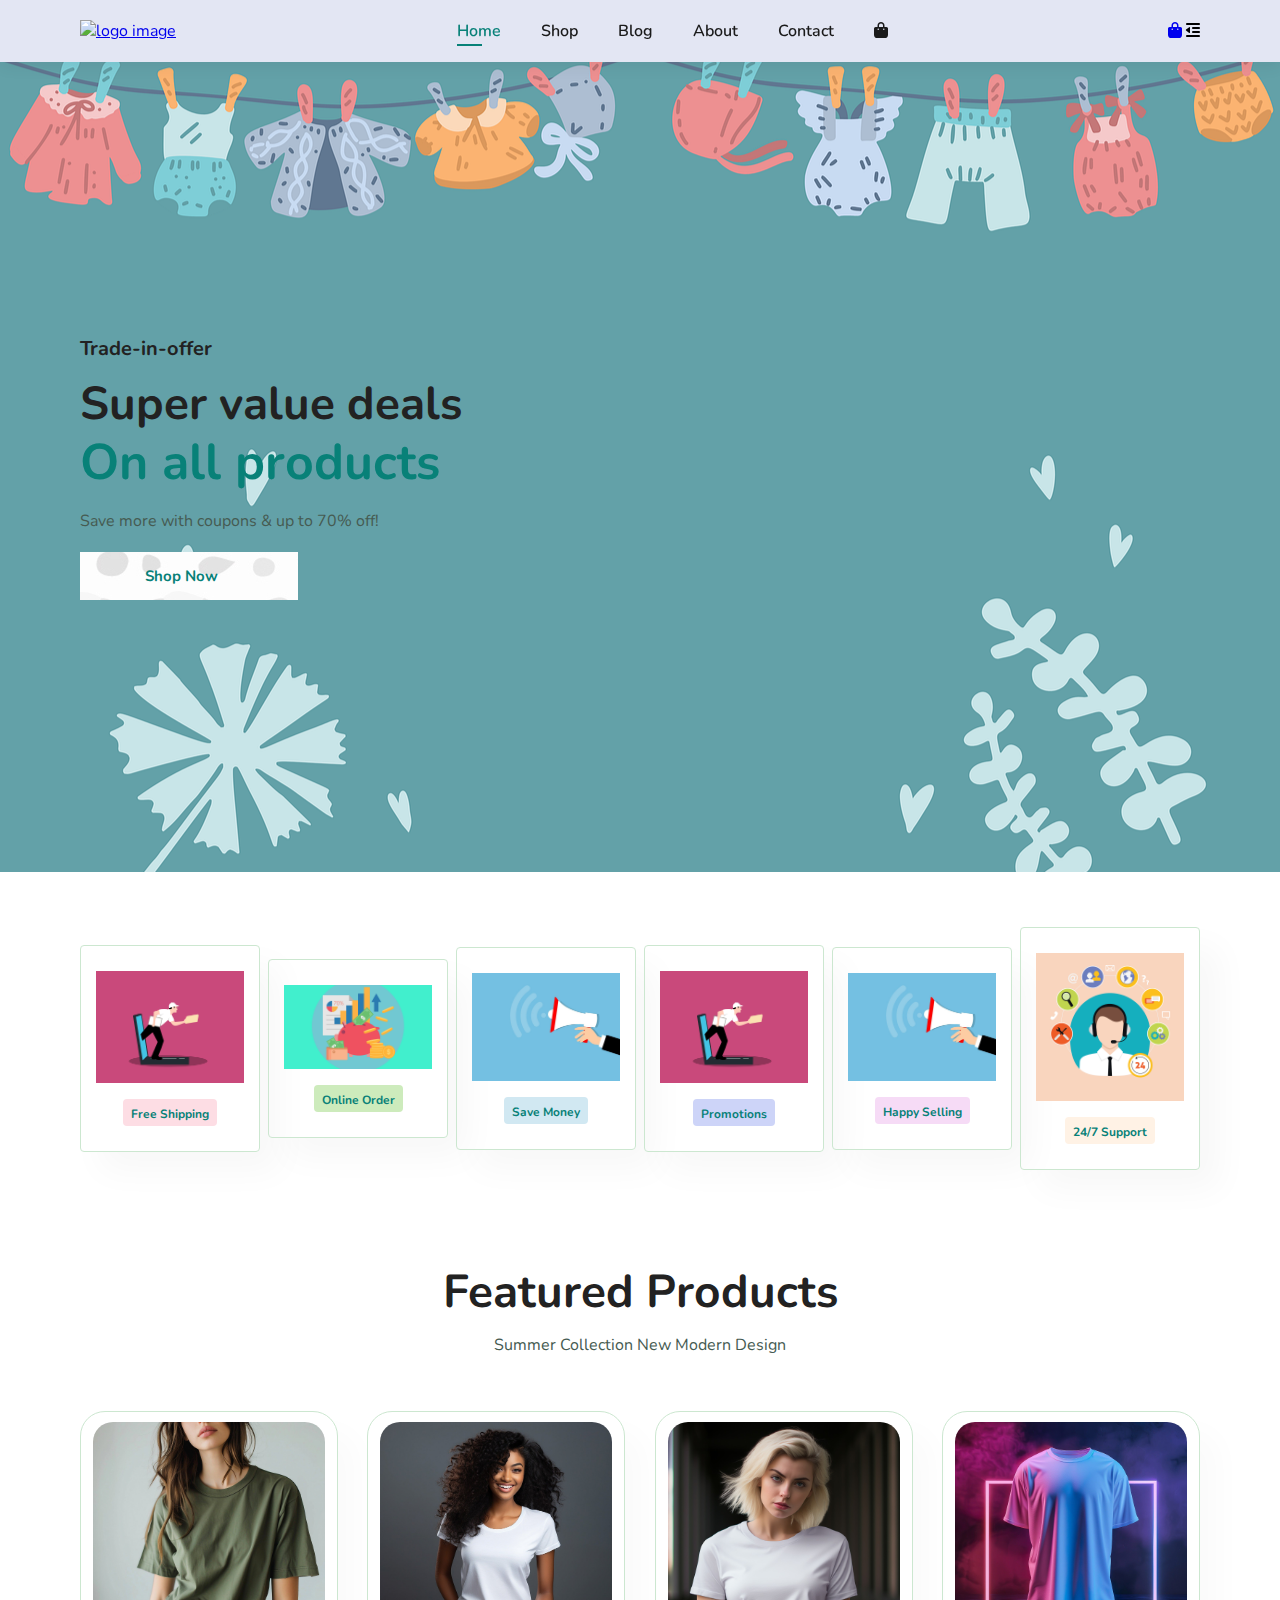
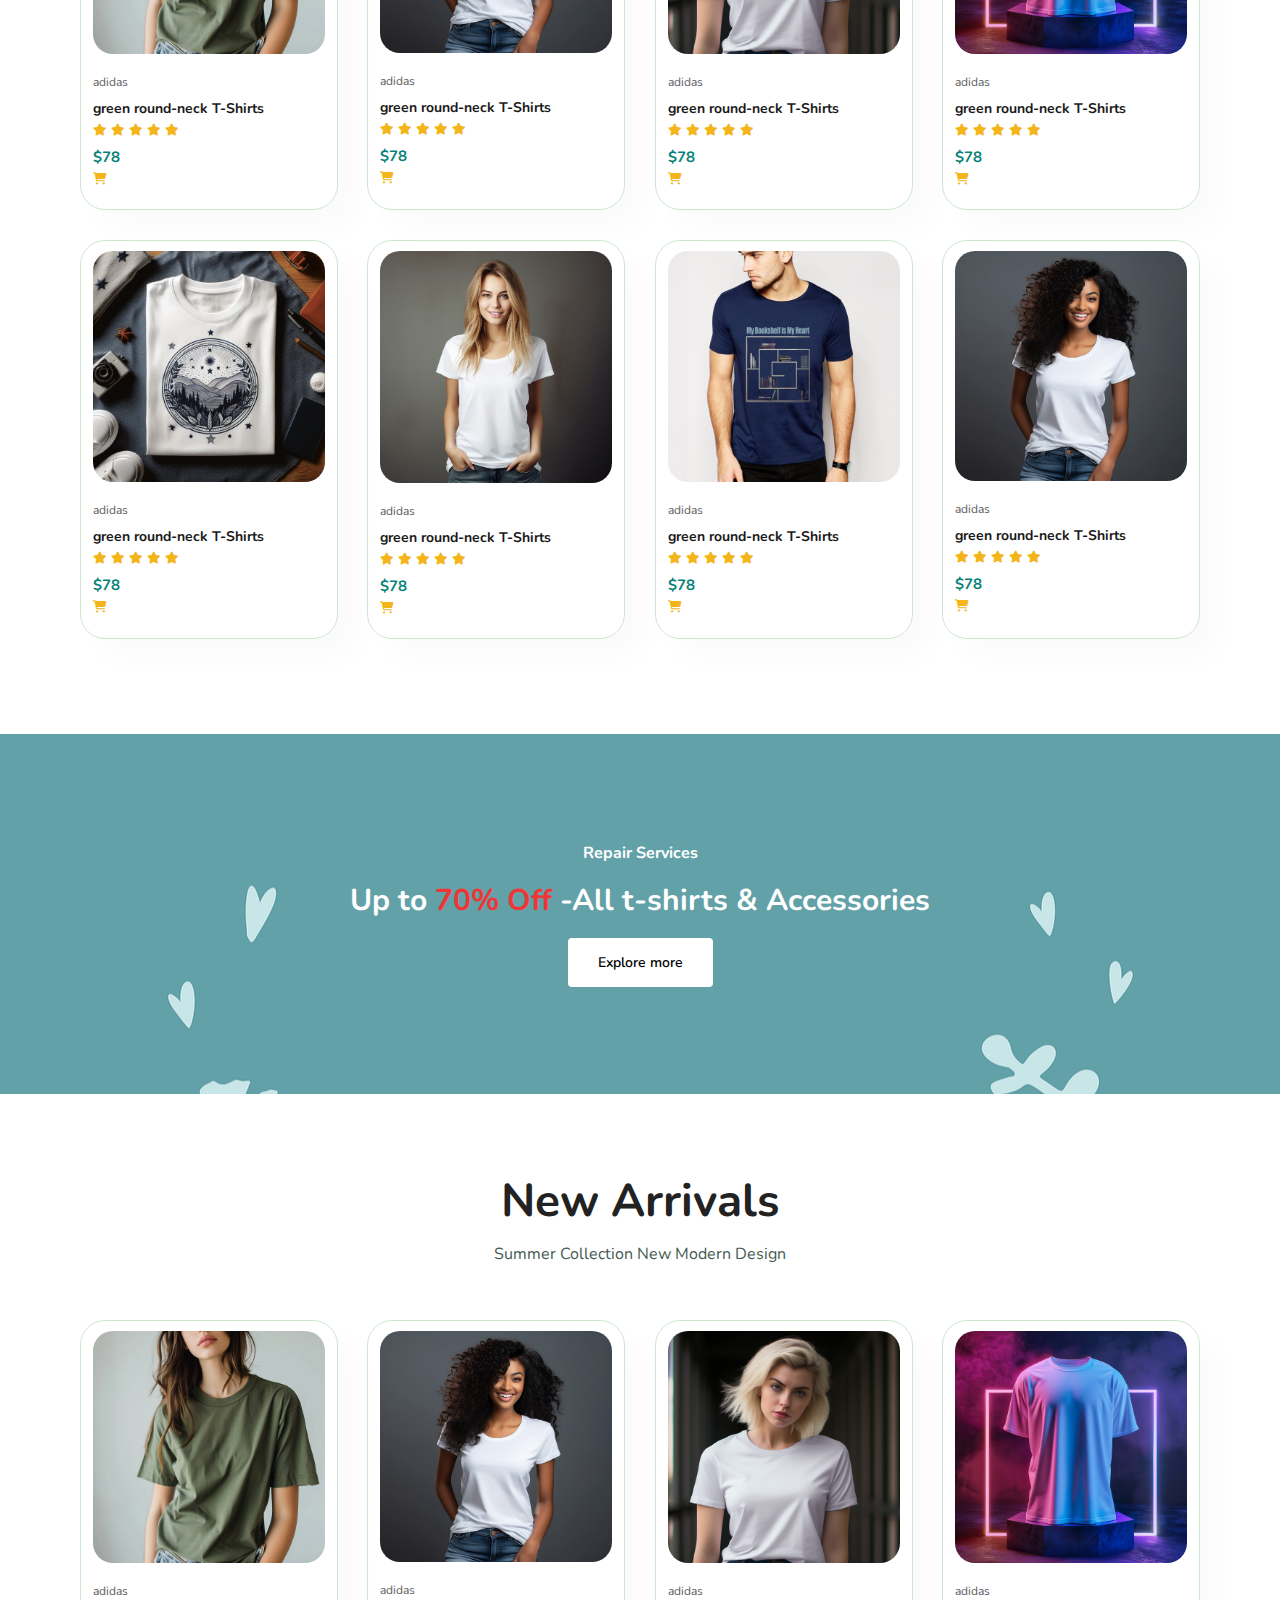
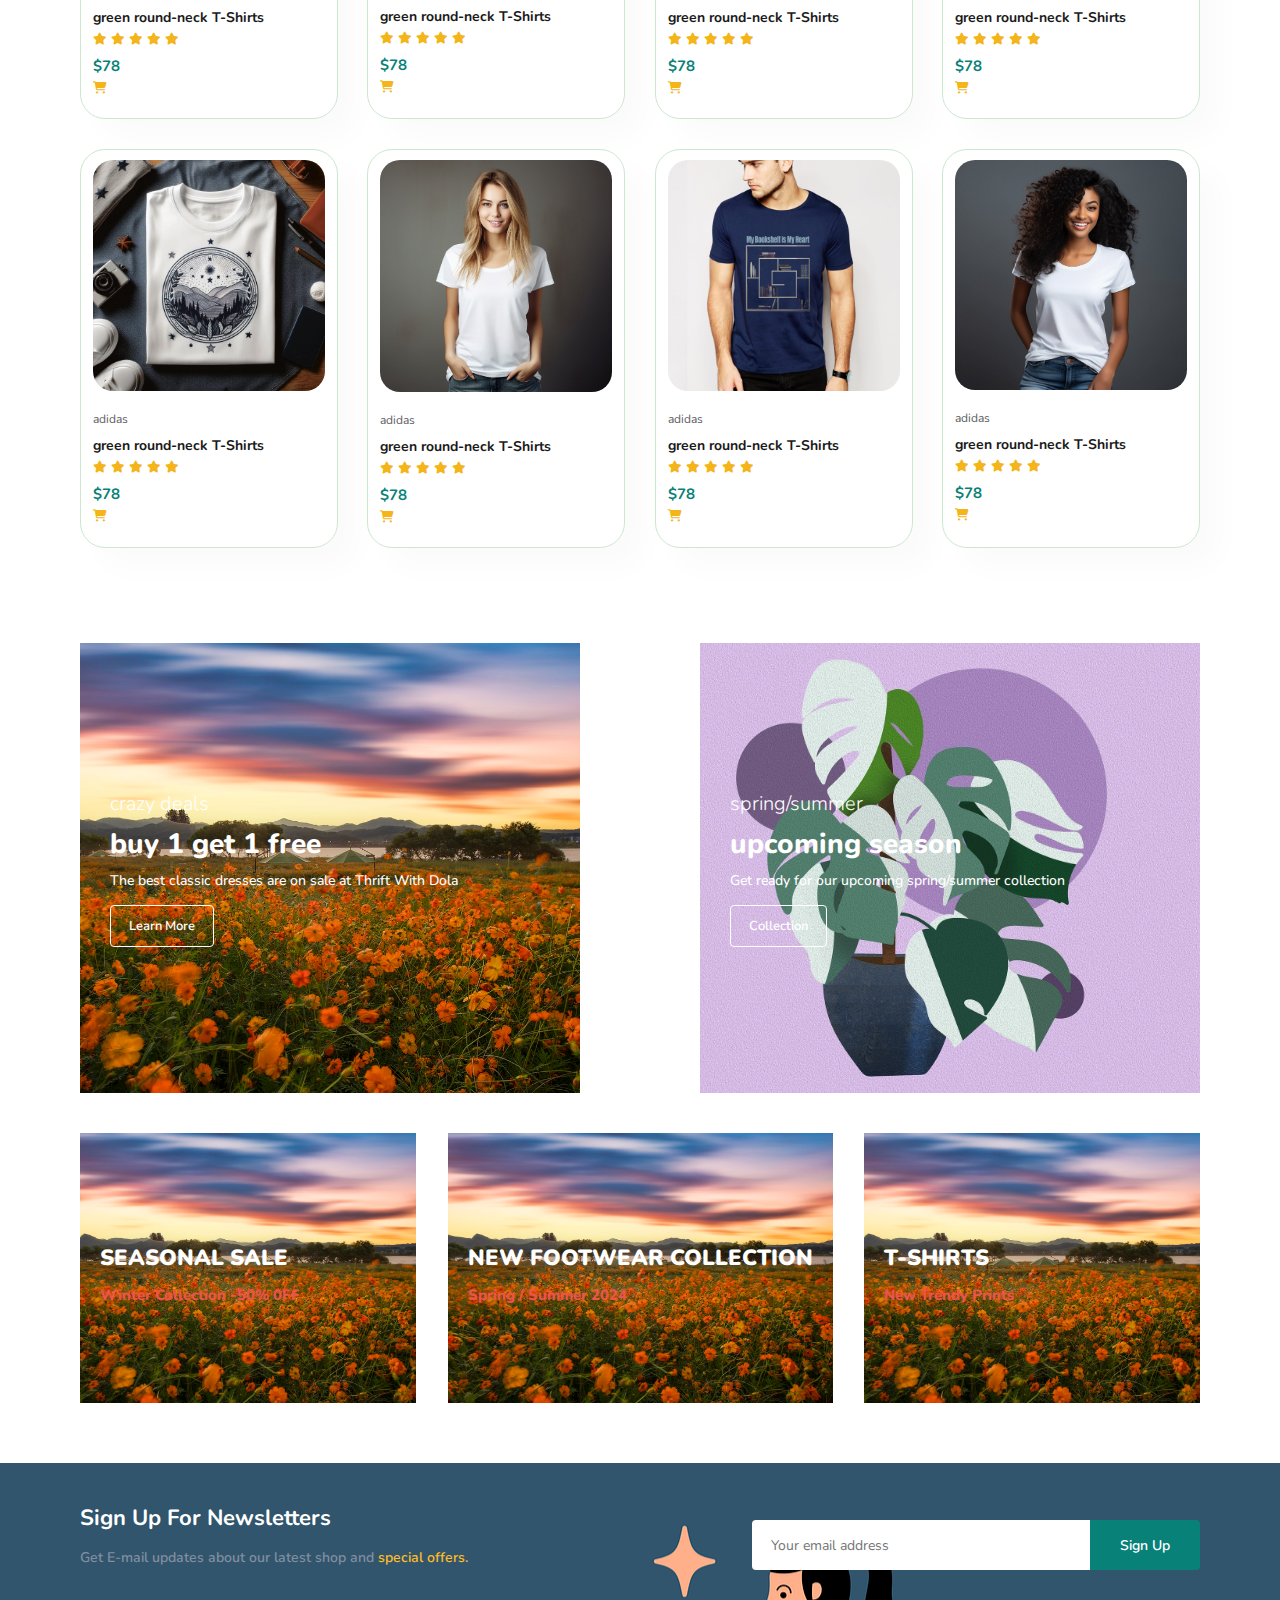
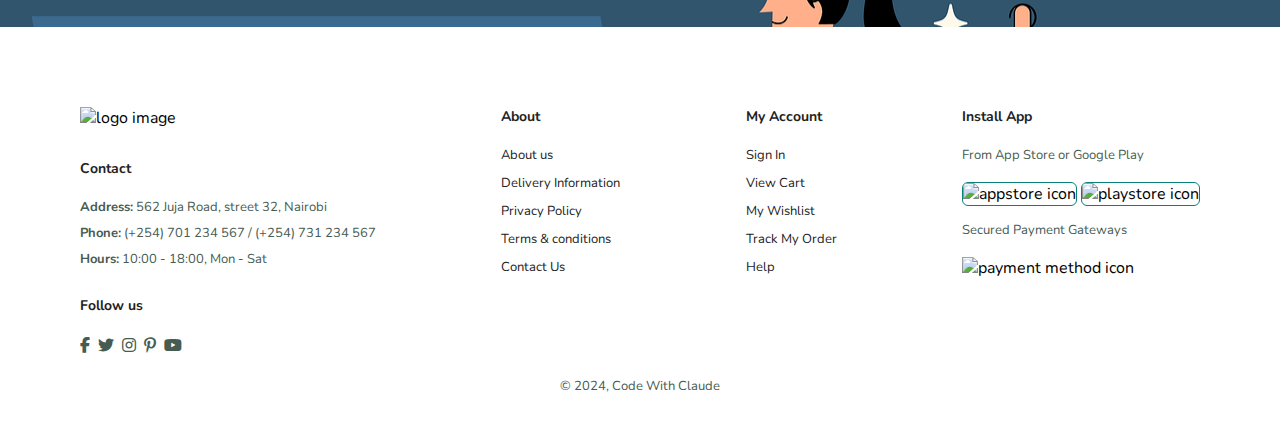
==== commit 05722887: "add hamburger menu" ====
--- a/index/index.html
+++ b/index/index.html
@@ -32,6 +32,10 @@
           </li>
         </ul>
       </div>
+      <div id="mobile">
+        <a href="/cart/cart.html"><i class="fa-solid fa-bag-shopping"></i></a>
+        <i id="bar" class="fas fa-outdent"> </i>
+      </div>
     </section>
 
     <section id="hero">
@@ -398,7 +402,7 @@
 
     <footer class="section-p1">
       <div class="col">
-        <img  class="logo" src="" alt="logo image" />
+        <img class="logo" src="" alt="logo image" />
         <h4>Contact</h4>
         <p><strong>Address:</strong> 562 Juja Road, street 32, Nairobi</p>
         <p><strong>Phone:</strong> (+254) 701 234 567 / (+254) 731 234 567</p>
@@ -441,11 +445,11 @@
           <img src="" alt="playstore icon" />
         </div>
         <p>Secured Payment Gateways</p>
-        <img src="" alt="payment method icon">
+        <img src="" alt="payment method icon" />
       </div>
 
       <div class="copyright">
-        <p>© 2024, Code With Claude </p>
+        <p>© 2024, Code With Claude</p>
       </div>
     </footer>
 
--- a/index/index.css
+++ b/index/index.css
@@ -496,3 +496,54 @@
   color: #222;
   margin-bottom: 10px;
 }
+
+footer .follow {
+  margin-top: 20px;
+}
+
+footer .follow i {
+  color: #465b52;
+  padding-right: 4px;
+  cursor: pointer;
+}
+
+footer .install .row img {
+  border: 1px solid #088178;
+  border-radius: 6px;
+}
+
+footer .install img {
+  margin: 10px 0 15px 0;
+}
+
+footer .follow i:hover,
+footer a:hover {
+  color: #088178;
+}
+
+footer .copyright {
+  width: 100%;
+  text-align: center;
+}
+
+/* Start media query */
+
+@media (max-width: 799px) {
+  #navbar {
+    display: flex;
+    flex-direction: column;
+    align-items: flex-start;
+    justify-content: flex-start;
+    position: fixed;
+    top: 0;
+    right: -300px ;
+    height: 100vh;
+    width: 300px;
+    background-color: #E3E6F3;
+    box-shadow: 0 40px 60px rgba(0, 0, 0, 0.1);
+    padding: 80px 0 0 10px 
+  }
+  #navbar li{
+    margin-bottom: 25px;
+  }
+}
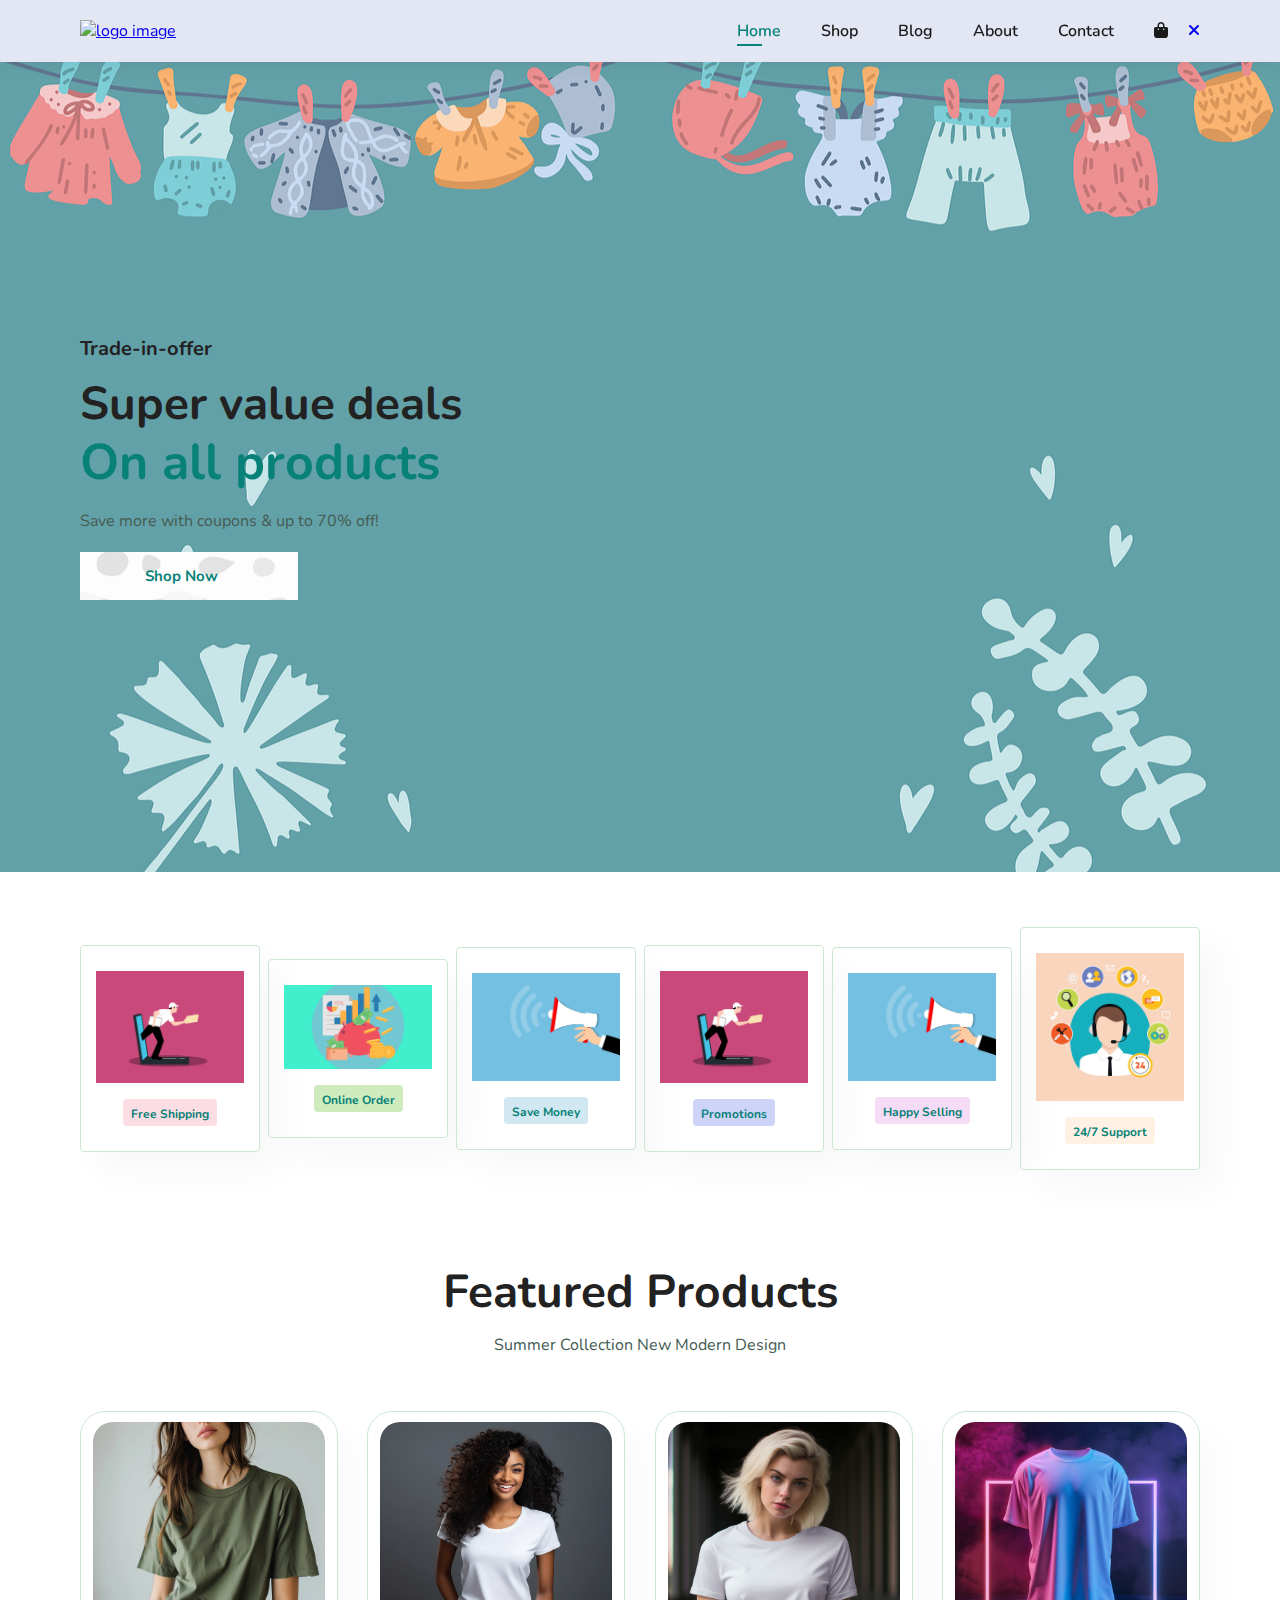
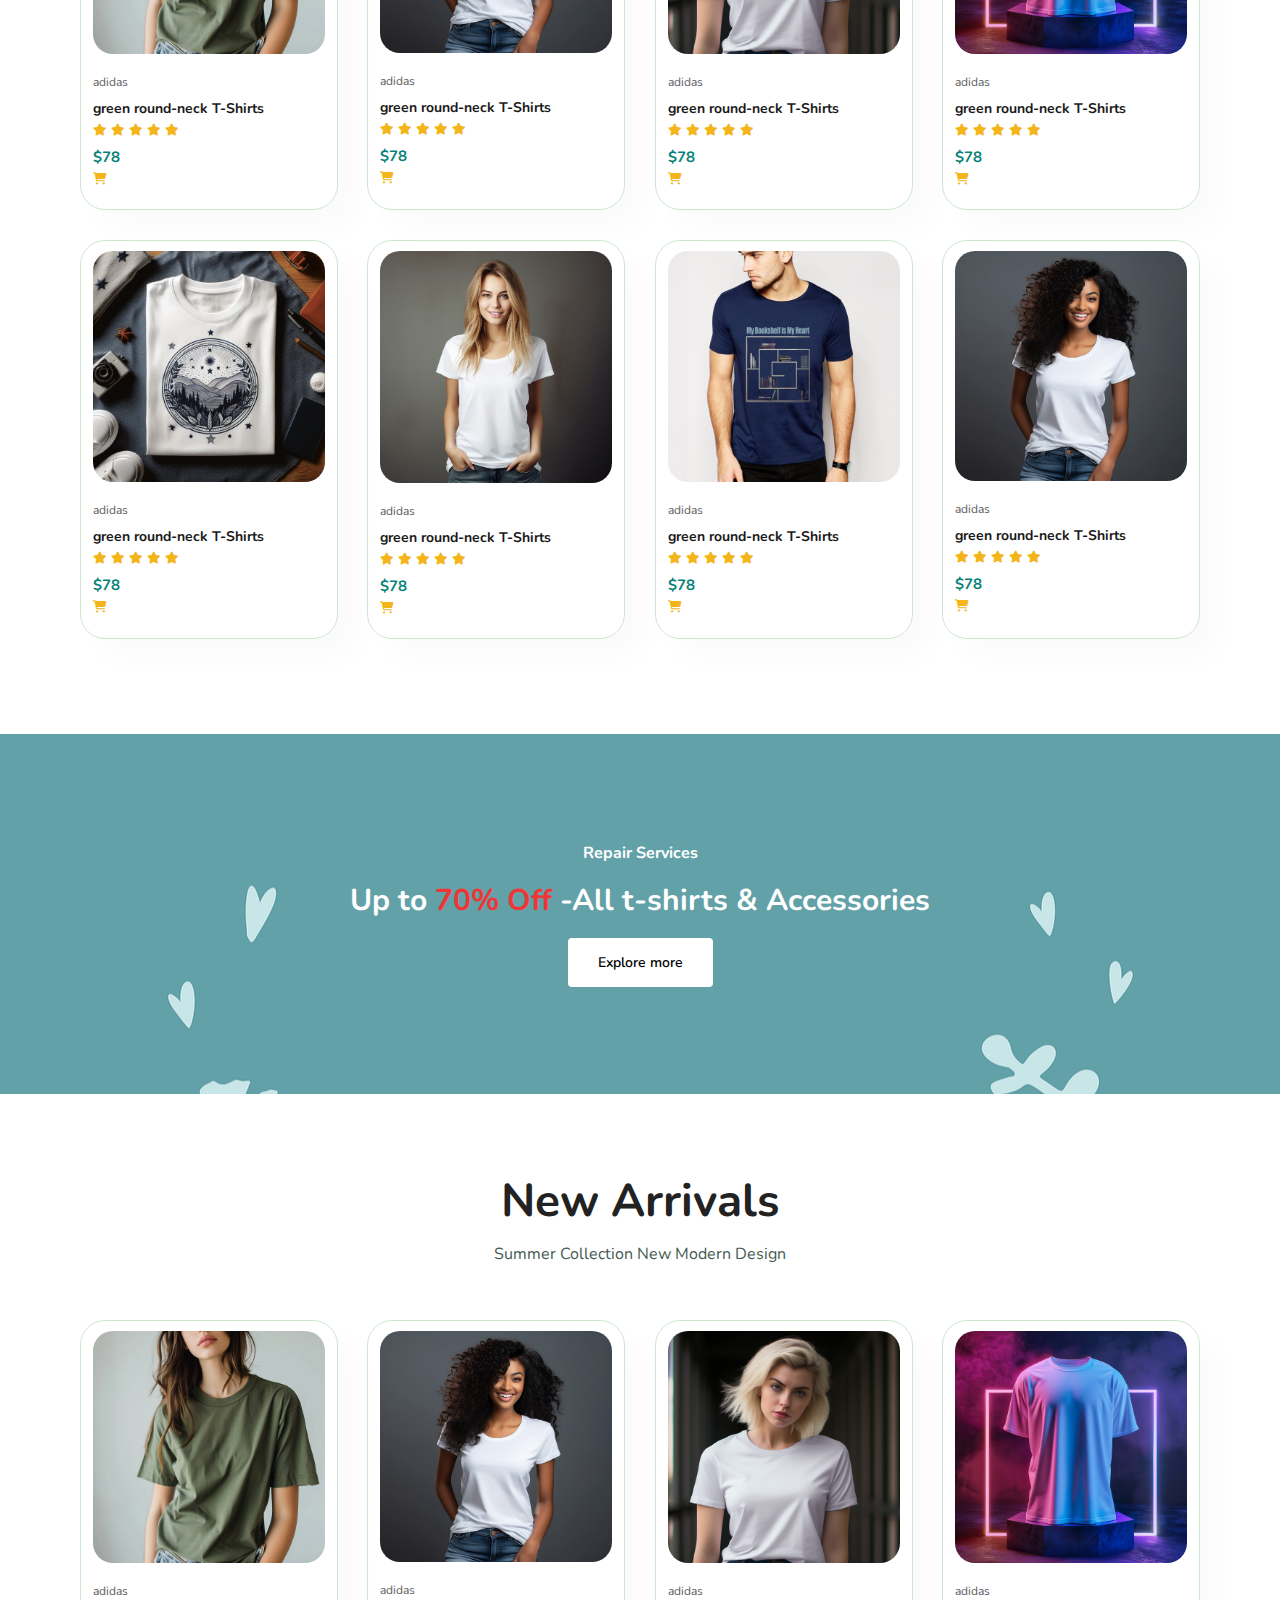
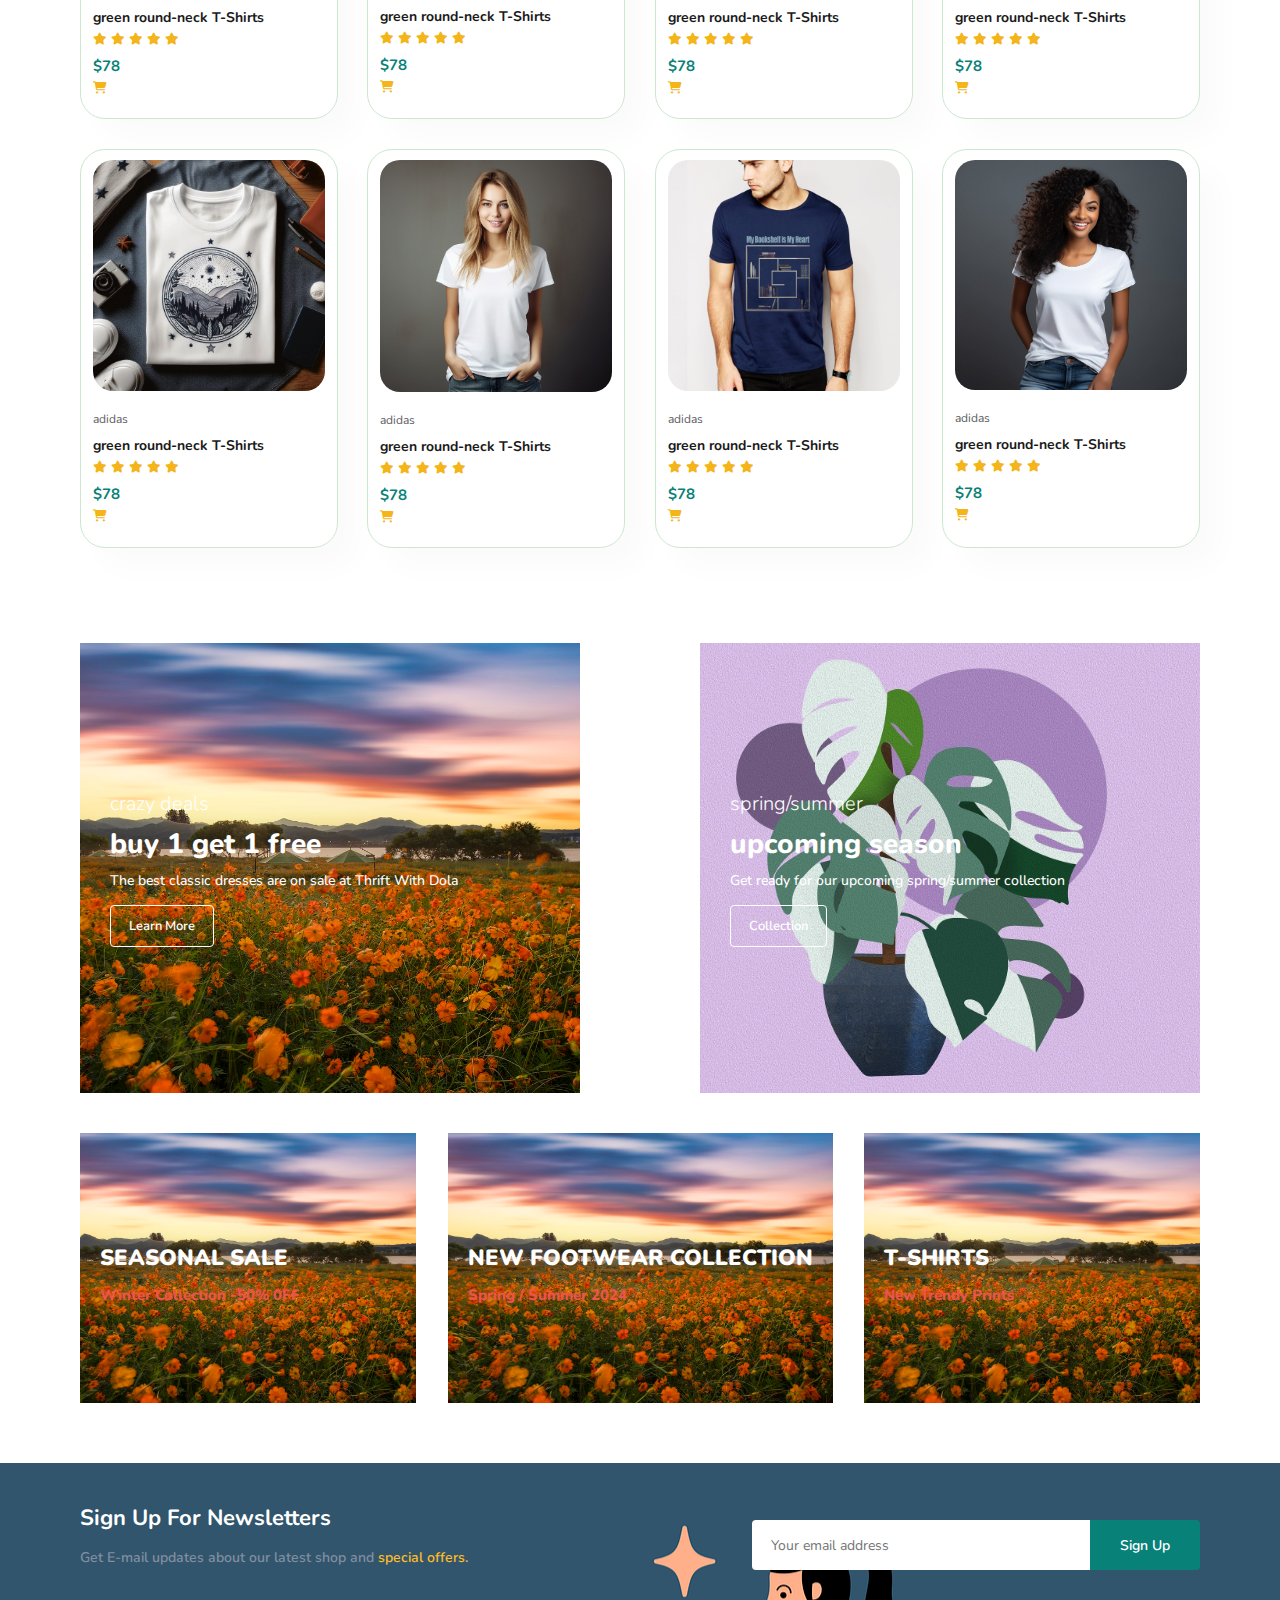
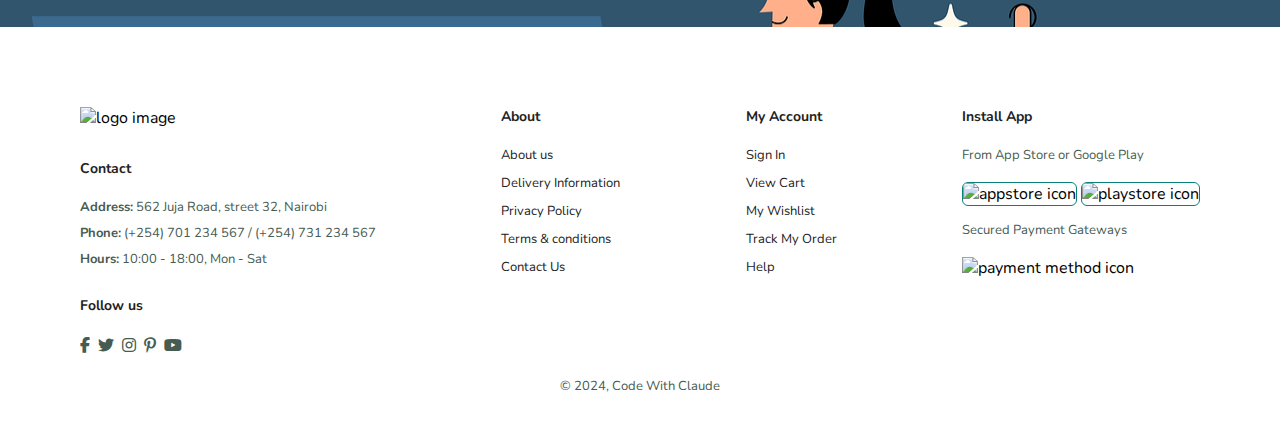
==== commit 64642808: "add open and close functionality to nav bar" ====
--- a/index/index.html
+++ b/index/index.html
@@ -30,6 +30,8 @@
               ><i class="fa-solid fa-bag-shopping"></i
             ></a>
           </li>
+
+          <a href="#" id="close"><i class="fas fa-times"></i></a>
         </ul>
       </div>
       <div id="mobile">
--- a/index/index.css
+++ b/index/index.css
@@ -119,6 +119,11 @@
   left: 20px;
 }
 
+#mobile {
+  display: none;
+  align-items: center;
+}
+
 /* hero section */
 #hero {
   background-image: url("/assets/hero2.png");
@@ -536,14 +541,38 @@
     justify-content: flex-start;
     position: fixed;
     top: 0;
-    right: -300px ;
+    right: -300px;
     height: 100vh;
     width: 300px;
-    background-color: #E3E6F3;
+    background-color: #e3e6f3;
     box-shadow: 0 40px 60px rgba(0, 0, 0, 0.1);
-    padding: 80px 0 0 10px 
+    padding: 80px 0 0 10px;
+    transition: 0.3s;
   }
-  #navbar li{
+
+  #navbar.active {
+    right: 0px;
+  }
+  #navbar li {
     margin-bottom: 25px;
   }
-}
+
+  #mobile {
+    display: flex;
+    align-items: center;
+  }
+
+  #mobile i {
+    color: #1a1a1a;
+    font-size: 24px;
+    padding-left: 20px;
+  }
+
+  #close{
+    position: absolute;
+    top: 30px;
+    left: 30px;
+    color: #222;
+    font-size: 24px;
+  }
+}
